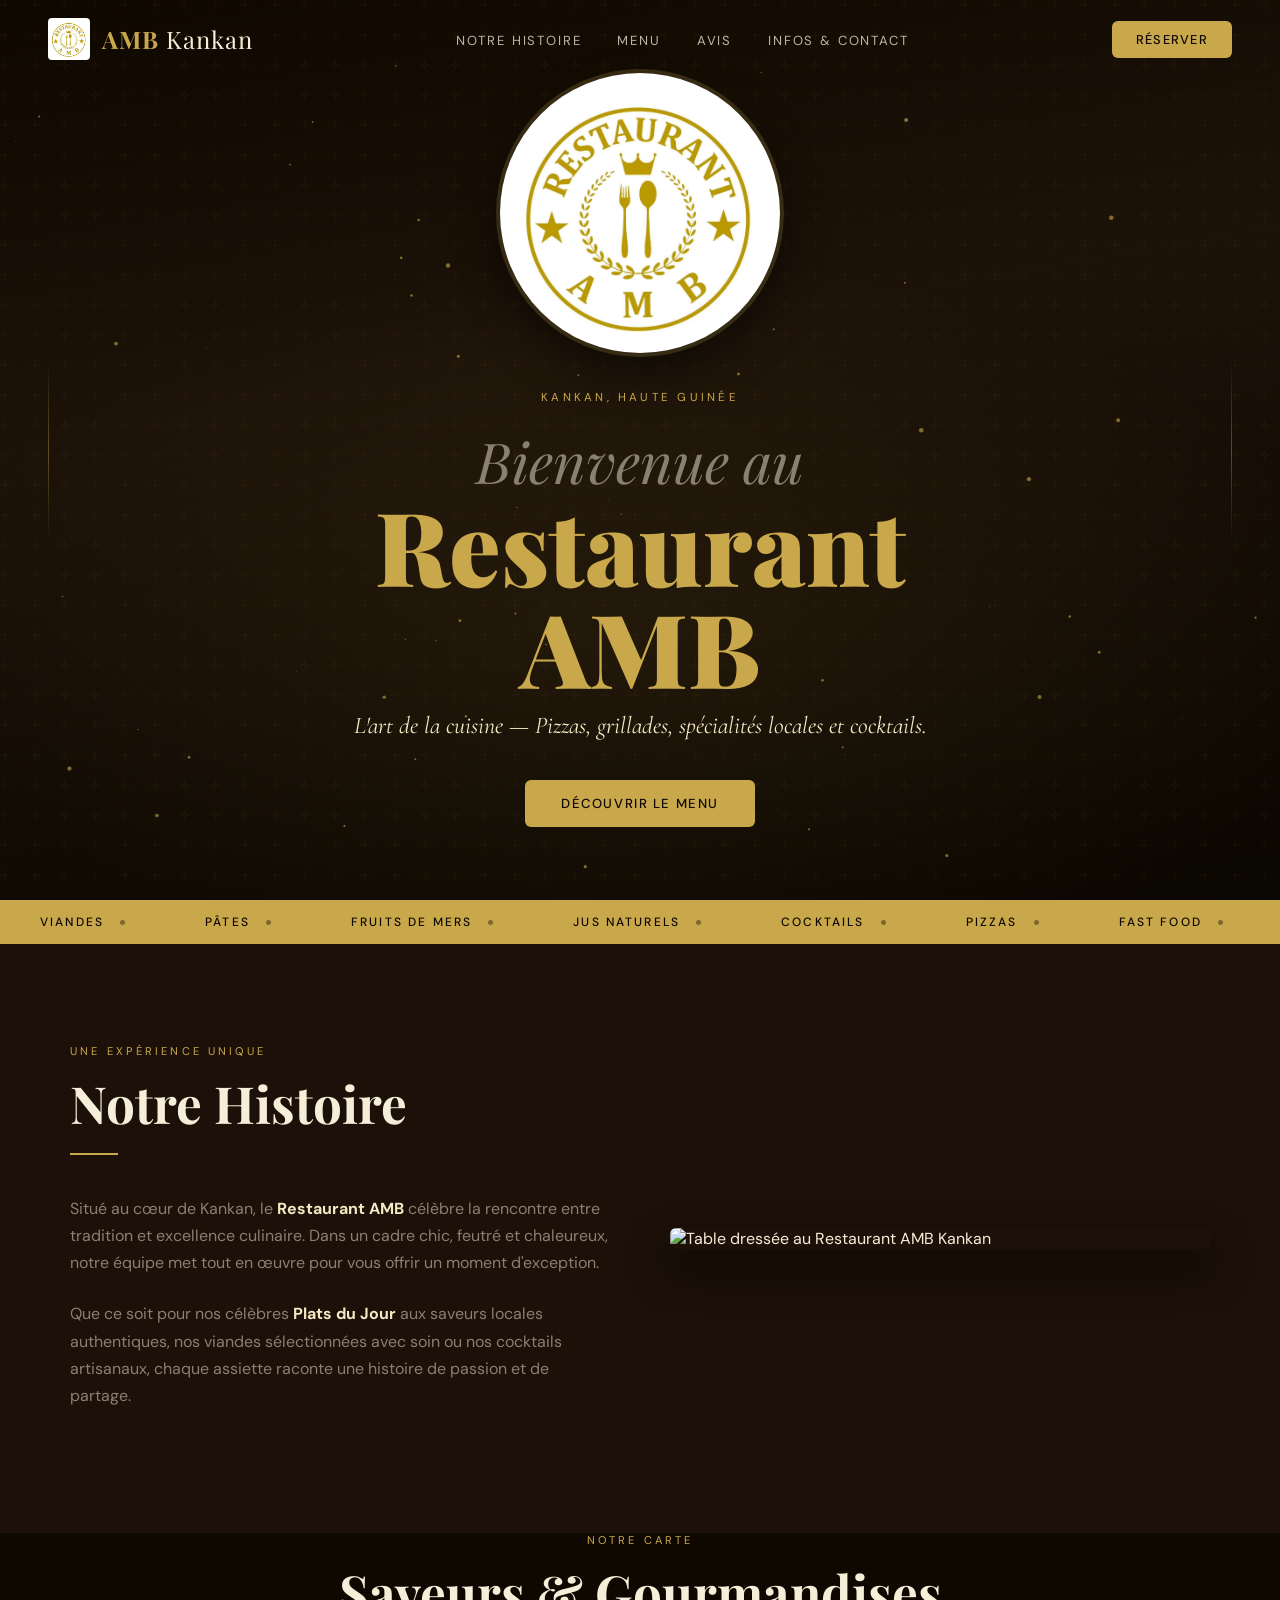
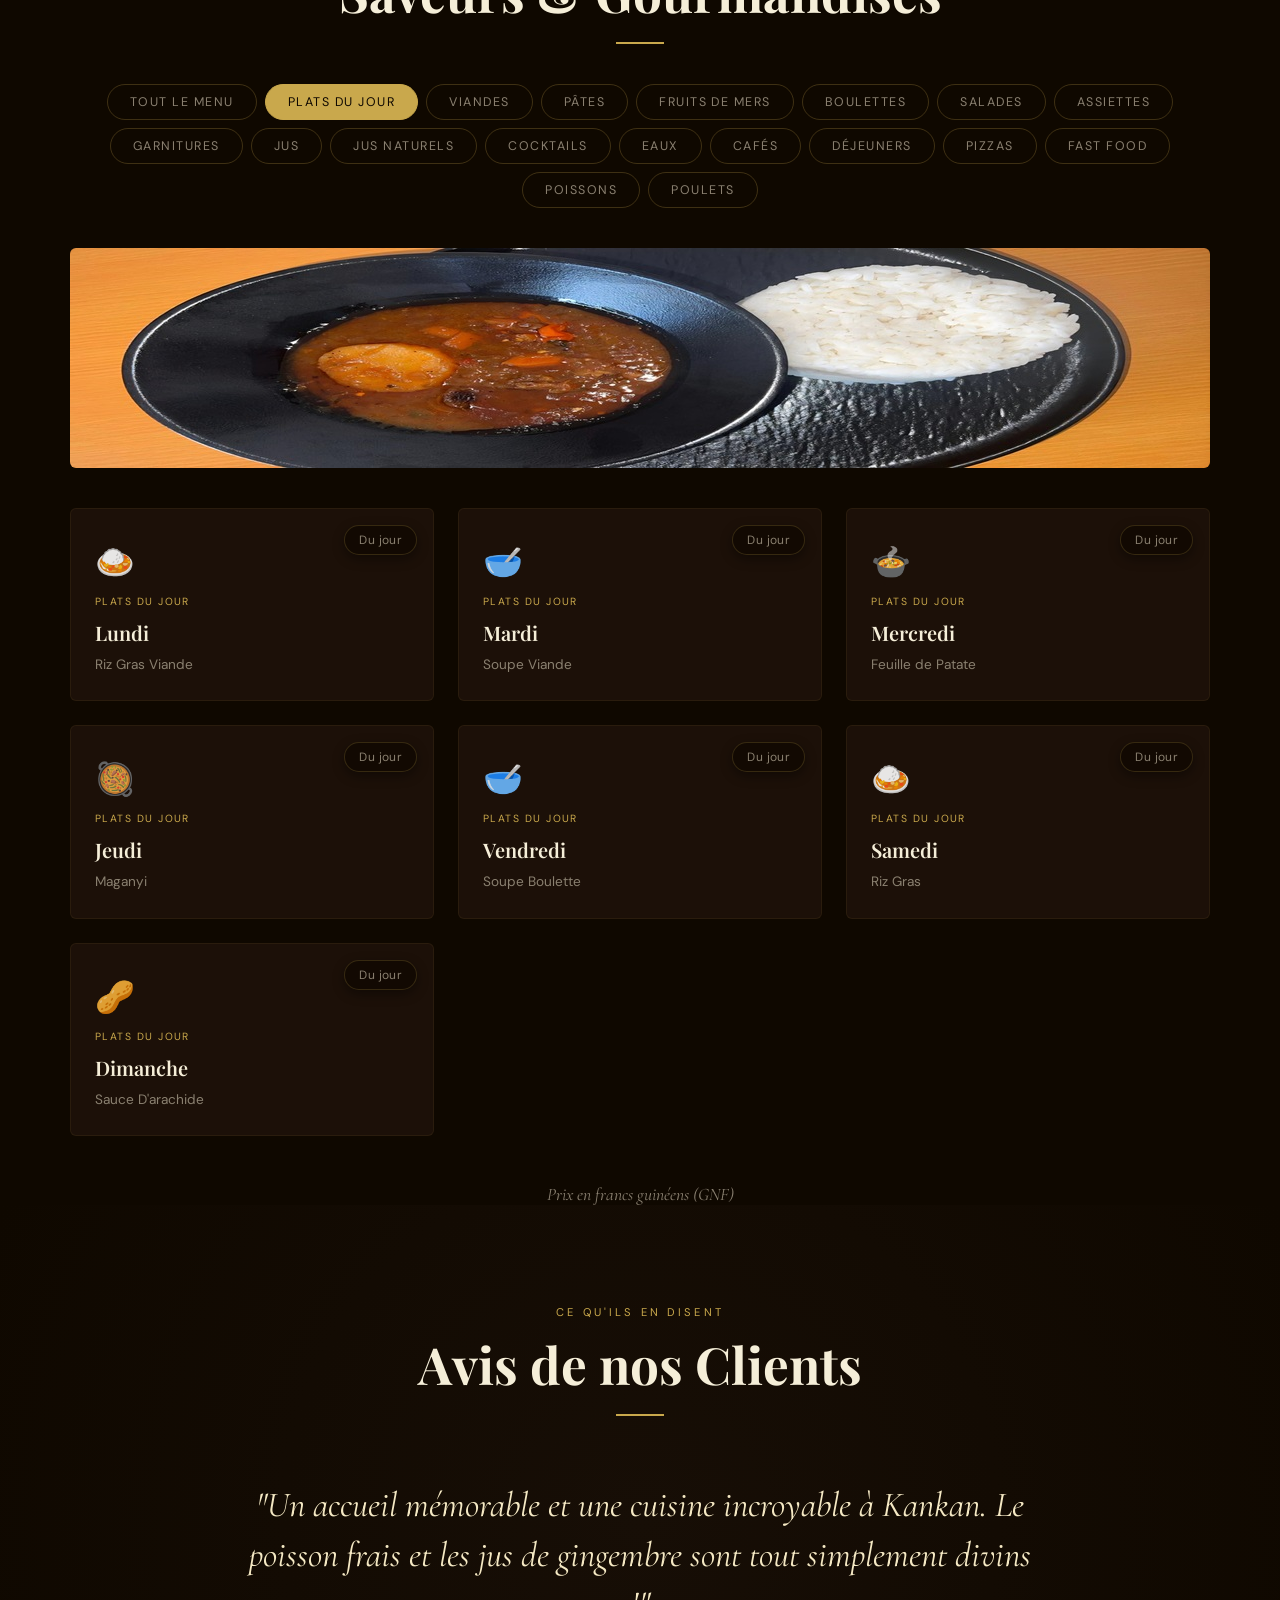
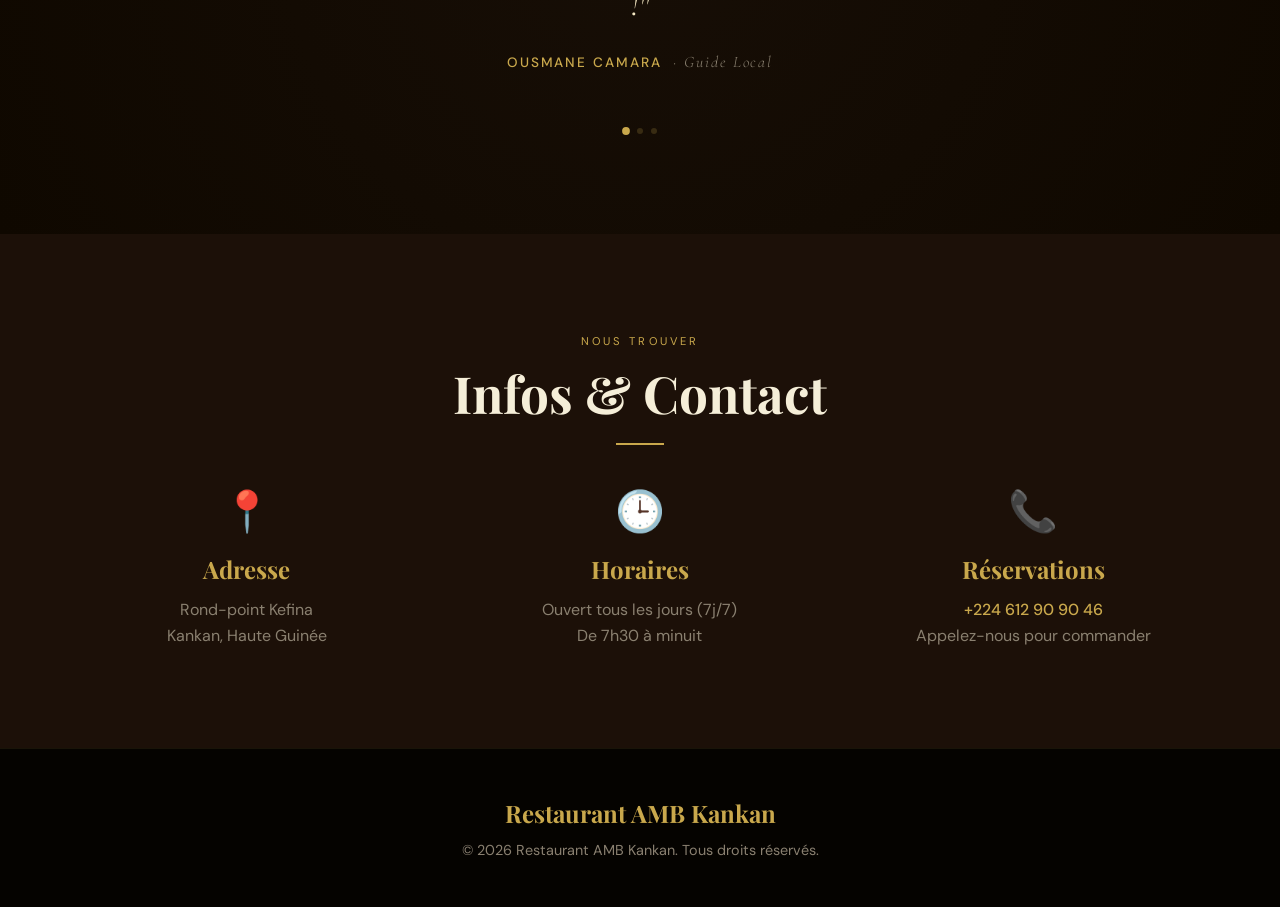
==== index.html @ b37d25eb "Add files via upload" ====
<!DOCTYPE html>
<html lang="fr">
<head>
  <meta charset="UTF-8" />
  <meta name="viewport" content="width=device-width, initial-scale=1.0" />
  
  <!-- ====== META SEO ====== -->
  <title>Restaurant AMB Kankan | Pizzas, Grillades & Spécialités Guinéennes</title>
  <meta name="description" content="Restaurant AMB à Kankan : Pizzas, grillades, poissons, cocktails et plats du jour. Ouvert 7j/7 de 7h30 à minuit. Réservez au +224 612 90 90 46." />
  <link rel="canonical" href="https://www.restaurant-amb.com/" />
  
  <!-- Open Graph / Facebook -->
  <meta property="og:title" content="Restaurant AMB Kankan - Cuisine authentique" />
  <meta property="og:description" content="Découvrez le meilleur restaurant de Kankan : pizzas, grillades, spécialités locales et cocktails. Ambiance chaleureuse." />
  <meta property="og:type" content="restaurant" />
  <meta property="og:url" content="https://www.restaurant-amb.com/" />
  <meta property="og:image" content="https://images.unsplash.com/photo-1552566626-52f8b828add9?w=1200&q=80" />
  <meta property="og:locale" content="fr_FR" />
  
  <!-- Twitter Cards -->
  <meta name="twitter:card" content="summary_large_image" />
  <meta name="twitter:title" content="Restaurant AMB Kankan" />
  <meta name="twitter:description" content="Pizzas, grillades, poissons et cocktails à Kankan. Réservez dès maintenant !" />
  <meta name="twitter:image" content="https://images.unsplash.com/photo-1552566626-52f8b828add9?w=1200&q=80" />
  
  <!-- Robots -->
  <meta name="robots" content="index, follow" />
  
  <!-- Sitemap & Favicon -->
  <link rel="sitemap" type="application/xml" title="Sitemap" href="/sitemap.xml" />
  <link rel="icon" href="favicon.ico" type="image/x-icon" />

  <!-- ====== DONNÉES STRUCTURÉES JSON-LD ====== -->
  <script type="application/ld+json">
    {
      "@context": "https://schema.org",
      "@type": "Restaurant",
      "name": "Restaurant AMB Kankan",
      "image": "https://images.unsplash.com/photo-1552566626-52f8b828add9?w=1200&q=80",
      "description": "Restaurant à Kankan proposant pizzas, grillades, poissons, cocktails et plats du jour. Cadre chic et chaleureux.",
      "address": {
        "@type": "PostalAddress",
        "streetAddress": "Rond-point Kefina",
        "addressLocality": "Kankan",
        "addressCountry": "GN"
      },
      "telephone": "+224612909046",
      "openingHours": "Mo-Su 07:30-00:00",
      "servesCuisine": ["Pizza", "Grillades", "Cuisine guinéenne", "Cocktails"],
      "menu": "https://www.restaurant-amb.com/#menu",
      "priceRange": "$$",
      "aggregateRating": {
        "@type": "AggregateRating",
        "ratingValue": "4.5",
        "reviewCount": "120"
      }
    }
  </script>

  <!-- ====== FONTS ====== -->
  <link rel="preconnect" href="https://fonts.googleapis.com" />
  <link rel="preconnect" href="https://fonts.gstatic.com" crossorigin />
  <link href="https://fonts.googleapis.com/css2?family=Playfair+Display:ital,wght@0,400;0,600;0,700;0,900;1,400;1,600&family=DM+Sans:wght@300;400;500&family=Cormorant+Garamond:ital,wght@1,400;1,500&display=swap" rel="stylesheet" />

  <style>
    /* ========== STYLES DE BASE ========== */
    *, *::before, *::after { margin: 0; padding: 0; box-sizing: border-box; }
    :root {
      --noir:       #0F0800;
      --noir-chaud: #1C1008;
      --or:         #C9A84C;
      --or-clair:   #E8C96A;
      --or-pale:    #F5E9C4;
      --terre:      #B85A1E;
      --creme:      #F5EED8;
      --vert:       #1E3320;
      --blanc:      #FFFFFF;
      --gris:       #8A8070;
      --radius:     6px;
    }
    html { scroll-behavior: smooth; }
    body { background: var(--noir); color: var(--creme); font-family: 'DM Sans', sans-serif; overflow-x: hidden; }
    ::selection { background: var(--or); color: var(--noir); }
    ::-webkit-scrollbar { width: 6px; }
    ::-webkit-scrollbar-track { background: var(--noir); }
    ::-webkit-scrollbar-thumb { background: var(--or); border-radius: 3px; }

    /* ========== NAV & LOGO ========== */
    nav {
      position: fixed; top: 0; left: 0; width: 100%; z-index: 100;
      padding: 18px 48px;
      display: flex; align-items: center; justify-content: space-between;
      transition: background 0.4s, padding 0.4s;
    }
    nav.scrolled { background: rgba(15,8,0,0.93); backdrop-filter: blur(14px); padding: 12px 48px; border-bottom: 1px solid rgba(201,168,76,0.15); }
    
    .nav-logo-container { display: flex; align-items: center; gap: 12px; text-decoration: none; }
    .logo-img { height: 42px; width: auto; object-fit: contain; border-radius: 4px; }
    .nav-logo-text { font-family: 'Playfair Display', serif; font-size: 1.5rem; font-weight: 700; color: var(--or); letter-spacing: 0.04em; }
    .nav-logo-text span { color: var(--creme); font-weight: 400; }
    
    .nav-links { display: flex; gap: 36px; list-style: none; }
    .nav-links a { color: var(--creme); text-decoration: none; font-size: 0.82rem; letter-spacing: 0.14em; text-transform: uppercase; opacity: 0.75; transition: opacity 0.25s, color 0.25s; }
    .nav-links a:hover { opacity: 1; color: var(--or); }
    .nav-cta { background: var(--or); color: var(--noir); padding: 10px 24px; border-radius: var(--radius); font-size: 0.8rem; font-weight: 500; letter-spacing: 0.1em; text-transform: uppercase; text-decoration: none; transition: background 0.25s, transform 0.2s; }
    .nav-cta:hover { background: var(--or-clair); transform: translateY(-1px); }
    .hamburger { display: none; flex-direction: column; gap: 5px; cursor: pointer; }
    .hamburger span { display: block; width: 24px; height: 2px; background: var(--or); }

    /* ========== HERO ========== */
    #hero { position: relative; height: 100vh; min-height: 680px; display: flex; align-items: center; justify-content: center; overflow: hidden; }
    .hero-bg { position: absolute; inset: 0; z-index: 0; background: radial-gradient(ellipse 80% 60% at 50% 70%, rgba(201,168,76,0.08) 0%, transparent 70%), linear-gradient(170deg, #0F0800 0%, #1C1208 40%, #0A0600 100%); }
    .hero-pattern { position: absolute; inset: 0; z-index: 1; opacity: 0.03; background-image: url("data:image/svg+xml,%3Csvg width='60' height='60' viewBox='0 0 60 60' xmlns='http://www.w3.org/2000/svg'%3E%3Cg fill='none' fill-rule='evenodd'%3E%3Cg fill='%23C9A84C' fill-opacity='1'%3E%3Cpath d='M36 34v-4h-2v4h-4v2h4v4h2v-4h4v-2h-4zm0-30V0h-2v4h-4v2h4v4h2V6h4V4h-4zM6 34v-4H4v4H0v2h4v4h2v-4h4v-2H6zM6 4V0H4v4H0v2h4v4h2V6h4V4H6z'/%3E%3C/g%3E%3C/g%3E%3C/svg%3E"); }
    #particles-canvas { position: absolute; inset: 0; z-index: 2; pointer-events: none; }
    .hero-line-left, .hero-line-right { position: absolute; top: 50%; transform: translateY(-50%); width: 1px; height: 180px; background: linear-gradient(to bottom, transparent, var(--or), transparent); z-index: 4; opacity: 0.4; }
    .hero-line-left { left: 48px; } .hero-line-right { right: 48px; }
    .hero-content { position: relative; z-index: 5; text-align: center; max-width: 820px; padding: 0 24px; }
    .hero-resto-img { position: relative; width: 280px; height: 280px; margin: 0 auto 32px auto; border-radius: 50%; overflow: hidden; box-shadow: 0 0 0 4px rgba(201,168,76,0.2), 0 20px 40px rgba(0,0,0,0.5); transition: all 0.3s ease; }
    .hero-resto-img img { width: 100%; height: 100%; object-fit: cover; display: block; transition: transform 0.4s; }
    .hero-resto-img:hover img { transform: scale(1.05); }
    .hero-eyebrow { display: inline-block; font-size: 0.72rem; letter-spacing: 0.28em; text-transform: uppercase; color: var(--or); margin-bottom: 28px; opacity: 0; animation: fadeUp 0.8s 0.3s forwards; }
    .hero-title { font-family: 'Playfair Display', serif; font-size: clamp(3rem, 8vw, 6.5rem); font-weight: 900; line-height: 1.0; margin-bottom: 12px; opacity: 0; animation: fadeUp 0.9s 0.6s forwards; }
    .hero-title .gold { color: var(--or); display: block; }
    .hero-title .small-word { font-size: 0.55em; font-weight: 400; font-style: italic; color: var(--gris); display: block; margin-bottom: 4px; }
    .hero-sub { font-family: 'Cormorant Garamond', serif; font-style: italic; font-size: clamp(1.1rem, 2.5vw, 1.5rem); color: var(--or-pale); opacity: 0; animation: fadeUp 0.9s 0.9s forwards; margin-bottom: 40px; }
    .hero-actions { display: flex; gap: 16px; justify-content: center; flex-wrap: wrap; opacity: 0; animation: fadeUp 0.9s 1.1s forwards; }
    .btn-primary { background: var(--or); color: var(--noir); padding: 15px 36px; border-radius: var(--radius); font-size: 0.82rem; font-weight: 500; letter-spacing: 0.12em; text-transform: uppercase; text-decoration: none; transition: all 0.28s; }
    .btn-primary:hover { transform: translateY(-2px); box-shadow: 0 10px 30px rgba(201,168,76,0.3); background: var(--or-clair); }
    .btn-ghost { background: transparent; color: var(--creme); padding: 15px 36px; border-radius: var(--radius); border: 1px solid rgba(245,238,216,0.3); font-size: 0.82rem; font-weight: 500; letter-spacing: 0.12em; text-transform: uppercase; text-decoration: none; transition: all 0.28s; }
    .btn-ghost:hover { border-color: var(--or); color: var(--or); transform: translateY(-2px); }

    /* ========== RIBBON ========== */
    .ribbon { background: var(--or); padding: 14px 0; overflow: hidden; }
    .ribbon-track { display: flex; animation: ribbonScroll 22s linear infinite; white-space: nowrap; width: max-content; }
    .ribbon-item { display: inline-flex; align-items: center; gap: 16px; padding: 0 40px; font-size: 0.75rem; letter-spacing: 0.18em; text-transform: uppercase; color: var(--noir); font-weight: 500; }
    .ribbon-dot { width: 5px; height: 5px; border-radius: 50%; background: var(--noir); opacity: 0.4; }

    /* ========== LAYOUT ========== */
    section { padding: 100px 48px; }
    .section-eyebrow { font-size: 0.7rem; letter-spacing: 0.28em; text-transform: uppercase; color: var(--or); margin-bottom: 16px; display: block; }
    .section-title { font-family: 'Playfair Display', serif; font-size: clamp(2rem, 4vw, 3.2rem); font-weight: 700; line-height: 1.15; margin-bottom: 20px; }
    .section-divider { width: 48px; height: 2px; background: var(--or); margin: 20px 0 40px; }
    .section-divider.centered { margin: 20px auto 40px; }
    .container { max-width: 1140px; margin: 0 auto; }

    /* ========== HISTOIRE / EXPERIENCE ========== */
    #histoire { background: var(--noir-chaud); position: relative; }
    .histoire-grid { display: grid; grid-template-columns: 1fr 1fr; gap: 60px; align-items: center; }
    .histoire-text p { font-size: 1rem; line-height: 1.7; color: var(--gris); margin-bottom: 24px; }
    .histoire-text p strong { color: var(--or-pale); }
    .histoire-img-wrapper { position: relative; border-radius: var(--radius); overflow: hidden; box-shadow: 0 20px 40px rgba(0,0,0,0.6); }
    .histoire-img-wrapper img { width: 100%; height: auto; display: block; object-fit: cover; }

    /* ========== MENU & CATÉGORIES ========== */
    #menu { background: var(--noir); text-align: center; }
    .menu-tabs { display: flex; justify-content: center; gap: 8px; margin-bottom: 40px; flex-wrap: wrap; }
    .tab-btn { background: transparent; border: 1px solid rgba(201,168,76,0.25); color: var(--gris); padding: 9px 22px; border-radius: 99px; font-size: 0.78rem; letter-spacing: 0.12em; text-transform: uppercase; cursor: pointer; transition: all 0.25s; font-family: 'DM Sans', sans-serif; }
    .tab-btn.active, .tab-btn:hover { background: var(--or); border-color: var(--or); color: var(--noir); }
    
    .category-banner { width: 100%; height: 220px; border-radius: var(--radius); overflow: hidden; position: relative; margin-bottom: 40px; display: none; }
    .category-banner img { width: 100%; height: 100%; object-fit: cover; }
    .category-banner h3 { display: none; }

    .menu-grid { display: grid; grid-template-columns: repeat(3, 1fr); gap: 24px; text-align: left; }
    .menu-card { background: var(--noir-chaud); border-radius: var(--radius); border: 1px solid rgba(201,168,76,0.08); transition: all 0.35s; position: relative; overflow: hidden; display: flex; flex-direction: column; }
    .menu-card:hover { transform: translateY(-6px); border-color: rgba(201,168,76,0.3); box-shadow: 0 20px 48px rgba(0,0,0,0.4); }
    .card-top-line { position: absolute; top: 0; left: 0; right: 0; height: 2px; background: linear-gradient(to right, transparent, var(--or), transparent); opacity: 0; transition: opacity 0.35s; z-index: 2; }
    .menu-card:hover .card-top-line { opacity: 1; }
    .price-badge { position: absolute; top: 16px; right: 16px; z-index: 3; background: var(--or); color: var(--noir); padding: 6px 14px; border-radius: 99px; font-family: 'Playfair Display', serif; font-size: 0.95rem; font-weight: 700; letter-spacing: 0.03em; box-shadow: 0 4px 12px rgba(0,0,0,0.4); }
    .price-badge.no-price { background: rgba(15,8,0,0.7); color: var(--gris); border: 1px solid rgba(201,168,76,0.2); font-family: 'DM Sans', sans-serif; font-size: 0.75rem; font-weight: 400; }
    .card-body { padding: 32px 24px 24px; flex: 1; display: flex; flex-direction: column; }
    .card-emoji { font-size: 2rem; margin-bottom: 12px; display: block; opacity: 0.9; }
    .card-cat-tag { display: inline-block; margin-bottom: 12px; color: var(--or); font-size: 0.65rem; letter-spacing: 0.14em; text-transform: uppercase; }
    .card-name { font-family: 'Playfair Display', serif; font-size: 1.25rem; font-weight: 600; margin-bottom: 8px; color: var(--creme); line-height: 1.3; }
    .card-desc { font-size: 0.85rem; line-height: 1.65; color: var(--gris); flex: 1; }
    .menu-note { margin-top: 48px; font-family: 'Cormorant Garamond', serif; font-style: italic; font-size: 1.1rem; color: var(--gris); }

    /* ========== AVIS / TEMOIGNAGES ========== */
    #avis { background: radial-gradient(circle at 50% 50%, #170E06 0%, var(--noir) 100%); text-align: center; }
    .avis-container { max-width: 800px; margin: 0 auto; position: relative; min-height: 240px; display: flex; align-items: center; justify-content: center; }
    .avis-card { display: none; animation: fadeIn 0.5s ease forwards; }
    .avis-card.active { display: block; }
    .avis-quote { font-family: 'Cormorant Garamond', serif; font-style: italic; font-size: clamp(1.4rem, 3vw, 2.2rem); line-height: 1.4; color: var(--or-pale); margin-bottom: 24px; }
    .avis-author { font-family: 'DM Sans', sans-serif; font-weight: 500; font-size: 0.85rem; letter-spacing: 0.14em; text-transform: uppercase; color: var(--or); }
    .avis-author span { color: var(--gris); font-weight: 300; text-transform: none; font-family: 'Cormorant Garamond', serif; font-style: italic; font-size: 1rem; margin-left: 6px; }
    .avis-dots { display: flex; justify-content: center; gap: 8px; margin-top: 32px; }
    .avis-dot { width: 6px; height: 6px; border-radius: 50%; background: rgba(201,168,76,0.2); cursor: pointer; transition: all 0.3s; }
    .avis-dot.active { background: var(--or); transform: scale(1.3); }

    /* ========== INFOS SECTION ========== */
    #infos { background: var(--noir-chaud); }
    .info-grid { display: grid; grid-template-columns: repeat(auto-fit, minmax(250px, 1fr)); gap: 40px; margin-top: 40px; }
    .info-item { text-align: center; }
    .info-icon { font-size: 2.5rem; margin-bottom: 16px; display: block; }
    .info-item h3 { font-family: 'Playfair Display', serif; color: var(--or); margin-bottom: 12px; font-size: 1.5rem; }
    .info-item p { color: var(--gris); line-height: 1.6; }
    .info-item a { color: var(--or); text-decoration: none; font-weight: 500; transition: color 0.3s; }
    .info-item a:hover { color: var(--or-clair); }

    /* ========== ANIMATIONS & RESPONSIVE ========== */
    @keyframes fadeUp { to { opacity: 1; transform: translateY(0); } }
    @keyframes fadeIn { from { opacity: 0; } to { opacity: 1; } }
    @keyframes ribbonScroll { from { transform: translateX(0); } to { transform: translateX(-50%); } }
    .reveal { opacity: 0; transform: translateY(36px); transition: opacity 0.7s ease, transform 0.7s ease; }
    .reveal.visible { opacity: 1; transform: translateY(0); }
    
    @media (max-width: 960px) {
      section { padding: 72px 24px; }
      nav { padding: 16px 24px; }
      nav.scrolled { padding: 12px 24px; }
      .nav-links, .nav-cta { display: none; }
      .hamburger { display: flex; }
      .histoire-grid { grid-template-columns: 1fr; gap: 40px; }
      .menu-grid { grid-template-columns: repeat(2, 1fr); }
      .hero-line-left, .hero-line-right { display: none; }
    }
    @media (max-width: 600px) {
      .menu-grid { grid-template-columns: 1fr; }
      .category-banner { height: 160px; }
    }
    
    /* MOBILE NAV */
    .mobile-nav { display: none; position: fixed; inset: 0; z-index: 200; background: rgba(15,8,0,0.97); backdrop-filter: blur(20px); flex-direction: column; align-items: center; justify-content: center; gap: 32px; }
    .mobile-nav.open { display: flex; }
    .mobile-nav a { font-family: 'Playfair Display', serif; font-size: 1.8rem; color: var(--creme); text-decoration: none; }
    .mobile-nav a:hover { color: var(--or); }
    .mobile-close { position: absolute; top: 20px; right: 24px; font-size: 2rem; color: var(--or); cursor: pointer; background: none; border: none; }
  </style>
</head>
<body>

<!-- NAV -->
<nav id="navbar" role="navigation" aria-label="Navigation principale">
  <a href="#hero" class="nav-logo-container" aria-label="Accueil Restaurant AMB Kankan">
    <img src="amb-restaurant.jpg" alt="Logo du Restaurant AMB Kankan" class="logo-img" id="main-logo" loading="lazy">
    <div class="nav-logo-text">AMB<span> Kankan</span></div>
  </a>
  <ul class="nav-links">
    <li><a href="#histoire">Notre Histoire</a></li>
    <li><a href="#menu">Menu</a></li>
    <li><a href="#avis">Avis</a></li>
    <li><a href="#infos">Infos & Contact</a></li>
  </ul>
  <a href="tel:+224612909046" class="nav-cta" aria-label="Appeler pour réserver">Réserver</a>
  <div class="hamburger" id="hamburger" onclick="openMobileNav()" role="button" aria-label="Ouvrir le menu mobile" tabindex="0">
    <span></span><span></span><span></span>
  </div>
</nav>

<!-- MENU MOBILE -->
<div class="mobile-nav" id="mobile-nav" role="dialog" aria-modal="true" aria-label="Menu mobile">
  <button class="mobile-close" onclick="closeMobileNav()" aria-label="Fermer le menu">✕</button>
  <a href="#histoire" onclick="closeMobileNav()">Notre Histoire</a>
  <a href="#menu" onclick="closeMobileNav()">Menu</a>
  <a href="#avis" onclick="closeMobileNav()">Avis</a>
  <a href="#infos" onclick="closeMobileNav()">Infos & Contact</a>
  <a href="tel:+224612909046" style="color:var(--or);">📞 Réserver</a>
</div>

<!-- HERO -->
<header id="hero" role="banner">
  <div class="hero-bg"></div>
  <div class="hero-pattern"></div>
  <canvas id="particles-canvas" aria-hidden="true"></canvas>
  <div class="hero-line-left" aria-hidden="true"></div>
  <div class="hero-line-right" aria-hidden="true"></div>
  <div class="hero-content">
    <div class="hero-resto-img">
      <img src="amb-restaurant.jpg" alt="Vue du Restaurant AMB Kankan" loading="lazy">
    </div>
    <span class="hero-eyebrow">Kankan, Haute Guinée</span>
    <h1 class="hero-title"><span class="small-word">Bienvenue au</span><span class="gold">Restaurant AMB</span></h1>
    <p class="hero-sub">L'art de la cuisine — Pizzas, grillades, spécialités locales et cocktails.</p>
    <div class="hero-actions">
      <a href="#menu" class="btn-primary">Découvrir le Menu</a>
    </div>
  </div>
</header>

<!-- RIBBON (Bandeau défilant) -->
<div class="ribbon" role="presentation" aria-hidden="true">
  <div class="ribbon-track" id="ribbon-track"></div>
</div>

<!-- NOTRE HISTOIRE / EXPERIENCE -->
<section id="histoire" aria-labelledby="histoire-title">
  <div class="container H-grid-container">
    <div class="histoire-grid">
      <div class="histoire-text reveal">
        <span class="section-eyebrow">Une Expérience Unique</span>
        <h2 class="section-title" id="histoire-title">Notre Histoire</h2>
        <div class="section-divider"></div>
        <p>Situé au cœur de Kankan, le <strong>Restaurant AMB</strong> célèbre la rencontre entre tradition et excellence culinaire. Dans un cadre chic, feutré et chaleureux, notre équipe met tout en œuvre pour vous offrir un moment d'exception.</p>
        <p>Que ce soit pour nos célèbres <strong>Plats du Jour</strong> aux saveurs locales authentiques, nos viandes sélectionnées avec soin ou nos cocktails artisanaux, chaque assiette raconte une histoire de passion et de partage.</p>
      </div>
      <div class="histoire-img-wrapper reveal" style="transition-delay: 0.1s;">
        <img src="https://images.unsplash.com/photo-1414235077428-338989a2e8c0?w=800" alt="Table dressée au Restaurant AMB Kankan" loading="lazy">
      </div>
    </div>
  </div>
</section>

<!-- MENU -->
<main id="menu" aria-labelledby="menu-title">
  <div class="container">
    <span class="section-eyebrow reveal" style="display:block;text-align:center;">Notre Carte</span>
    <h2 class="section-title reveal" style="text-align:center;" id="menu-title">Saveurs & Gourmandises</h2>
    <div class="section-divider centered reveal"></div>
    
    <!-- Onglets des catégories -->
    <div class="menu-tabs reveal" id="menu-tabs" role="tablist" aria-label="Catégories du menu"></div>
    
    <!-- Bannière Image par catégorie -->
    <div id="category-banner" class="category-banner reveal" role="img" aria-label="Image de la catégorie sélectionnée"></div>
    
    <!-- Grille des plats -->
    <div class="menu-grid" id="menu-grid" role="list"></div>
    
    <p class="menu-note reveal">Prix en francs guinéens (GNF)</p>
  </div>
</main>

<!-- TEMOIGNAGES / AVIS -->
<section id="avis" aria-labelledby="avis-title">
  <div class="container">
    <span class="section-eyebrow reveal">Ce Qu'ils En Disent</span>
    <h2 class="section-title reveal" id="avis-title">Avis de nos Clients</h2>
    <div class="section-divider centered reveal"></div>
    
    <div class="avis-container reveal" role="region" aria-label="Carrousel d'avis clients">
      <div class="avis-card active" data-index="0" role="tabpanel">
        <p class="avis-quote">"Un accueil mémorable et une cuisine incroyable à Kankan. Le poisson frais et les jus de gingembre sont tout simplement divins !"</p>
        <p class="avis-author">Ousmane Camara <span>· Guide Local</span></p>
      </div>
      <div class="avis-card" data-index="1" role="tabpanel">
        <p class="avis-quote">"Le cadre est magnifique et d'une propreté exemplaire. Idéal pour un dîner d'affaires ou en famille. Je recommande vivement l'émincé de bœuf."</p>
        <p class="avis-author">Mariama Diallo <span>· Cliente Fidèle</span></p>
      </div>
      <div class="avis-card" data-index="2" role="tabpanel">
        <p class="avis-quote">"Le cocktail signature AMB et les plats du jour sont un pur bonheur. Le personnel est aux petits soins. Une vraie adresse gastronomique !"</p>
        <p class="avis-author">Pierre Mansaré <span>· Épicurien</span></p>
      </div>
    </div>
    
    <div class="avis-dots" id="avis-dots" role="tablist" aria-label="Indicateurs des avis"></div>
  </div>
</section>

<!-- INFOS & CONTACT -->
<section id="infos" aria-labelledby="infos-title">
  <div class="container">
    <span class="section-eyebrow reveal" style="display:block;text-align:center;">Nous Trouver</span>
    <h2 class="section-title reveal" style="text-align:center;" id="infos-title">Infos & Contact</h2>
    <div class="section-divider centered reveal"></div>
    
    <div class="info-grid">
      <div class="info-item reveal">
        <span class="info-icon" aria-hidden="true">📍</span>
        <h3>Adresse</h3>
        <p>Rond-point Kefina<br>Kankan, Haute Guinée</p>
      </div>
      
      <div class="info-item reveal" style="transition-delay: 0.1s;">
        <span class="info-icon" aria-hidden="true">🕒</span>
        <h3>Horaires</h3>
        <p>Ouvert tous les jours (7j/7)<br>De 7h30 à minuit</p>
      </div>
      
      <div class="info-item reveal" style="transition-delay: 0.2s;">
        <span class="info-icon" aria-hidden="true">📞</span>
        <h3>Réservations</h3>
        <p><a href="tel:+224612909046">+224 612 90 90 46</a><br>Appelez-nous pour commander</p>
      </div>
    </div>
  </div>
</section>

<!-- FOOTER -->
<footer style="background: #050300; padding: 48px; border-top: 1px solid rgba(201,168,76,0.1); text-align: center;">
  <h3 style="font-family: 'Playfair Display', serif; color: var(--or); margin-bottom: 12px; font-size: 1.5rem;">Restaurant AMB Kankan</h3>
  <p style="color: var(--gris); font-size: 0.9rem;">&copy; 2026 Restaurant AMB Kankan. Tous droits réservés.</p>
</footer>

<script>
/* ============================================================
   1. CONFIGURATION DES IMAGES DE CATÉGORIES
   ============================================================ */
const categoryImages = {
  "Plats du Jour": "plats-du-jours.jpg",
  "Viandes": "viande1.jpg",
  "Pâtes": "https://images.unsplash.com/photo-1473093295043-cdd812d0e601?w=1200&q=80",
  "Fruits de Mers": "https://images.unsplash.com/photo-1615141982883-c7da0e698800?w=1200&q=80",
  "Salades": "salades.jpg",
  "Jus": "jus.jpg",
  "Jus Naturels": "https://images.unsplash.com/photo-1600891964092-4316c288032e?w=1200&q=80",
  "Cocktails": "https://images.unsplash.com/photo-1536935338788-846bb9981813?w=1200&q=80",
  "Cafés": "https://images.unsplash.com/photo-1497935586351-b67a49e012bf?w=1200&q=80",
  "Déjeuners": "https://images.unsplash.com/photo-1525351484163-7529414344d8?w=1200&q=80",
  "Pizzas": "pizza.jpg",
  "Fast Food": "https://images.unsplash.com/photo-1568901346375-23c9450c58cd?w=1200&q=80",
  "Poissons": "poisson.jpg",
  "Poulets": "poulets.jpg"
};

/* ============================================================
   2. DONNÉES DU MENU
   ============================================================ */
const menuData = [
  { cat:"Plats du Jour", emoji:"🍛", name:"Lundi", desc:"Riz Gras Viande", price:"Du jour" },
  { cat:"Plats du Jour", emoji:"🥣", name:"Mardi", desc:"Soupe Viande", price:"Du jour" },
  { cat:"Plats du Jour", emoji:"🍲", name:"Mercredi", desc:"Feuille de Patate", price:"Du jour" },
  { cat:"Plats du Jour", emoji:"🥘", name:"Jeudi", desc:"Maganyi", price:"Du jour" },
  { cat:"Plats du Jour", emoji:"🥣", name:"Vendredi", desc:"Soupe Boulette", price:"Du jour" },
  { cat:"Plats du Jour", emoji:"🍛", name:"Samedi", desc:"Riz Gras", price:"Du jour" },
  { cat:"Plats du Jour", emoji:"🥜", name:"Dimanche", desc:"Sauce D'arachide", price:"Du jour" },
  { cat:"Viandes", emoji:"🥩", name:"Émincé de Bœuf", desc:"", price:"100 000 GNF" },
  { cat:"Viandes", emoji:"🍢", name:"Brochette de Viande", desc:"", price:"100 000 GNF" },
  { cat:"Viandes", emoji:"🥩", name:"Filet de Bœuf", desc:"", price:"100 000 GNF" },
  { cat:"Viandes", emoji:"🥘", name:"Émincé de Bœuf à la Crème", desc:"", price:"120 000 GNF" },
  { cat:"Pâtes", emoji:"🍝", name:"Spaghetti Sauce Crème", desc:"", price:"70 000 GNF" },
  { cat:"Pâtes", emoji:"🍝", name:"Spaghetti Bolognaise", desc:"", price:"60 000 GNF" },
  { cat:"Pâtes", emoji:"🍝", name:"Spaghetti Sauce Tomate", desc:"", price:"50 000 GNF" },
  { cat:"Fruits de Mers", emoji:"🦐", name:"Gambas", desc:"", price:"150 000 GNF" },
  { cat:"Fruits de Mers", emoji:"🦑", name:"Calamars", desc:"", price:"150 000 GNF" },
  { cat:"Fruits de Mers", emoji:"🍢", name:"Brochette de Crevettes", desc:"", price:"120 000 GNF" },
  { cat:"Boulettes", emoji:"🧆", name:"Boulette", desc:"", price:"50 000 GNF" },
  { cat:"Boulettes", emoji:"🥣", name:"Bouillon", desc:"", price:"50 000 GNF" },
  { cat:"Salades", emoji:"🥗", name:"Salade Niçoise", desc:"", price:"50 000 GNF" },
  { cat:"Salades", emoji:"🥗", name:"Salade Composée", desc:"", price:"60 000 GNF" },
  { cat:"Salades", emoji:"🥬", name:"Salade Verte", desc:"", price:"30 000 GNF" },
  { cat:"Salades", emoji:"🥗", name:"Salade de Choux", desc:"", price:"50 000 GNF" },
  { cat:"Assiettes", emoji:"🍌", name:"Assiette d'Aloco", desc:"Portion seule", price:"35 000 GNF" },
  { cat:"Assiettes", emoji:"🍟", name:"Assiette de Frites", desc:"Portion seule", price:"30 000 GNF" },
  { cat:"Garnitures", emoji:"🍟", name:"Frites", desc:"Accompagnement", price:"Inclus" },
  { cat:"Garnitures", emoji:"🍚", name:"Athiékié", desc:"Accompagnement", price:"Inclus" },
  { cat:"Garnitures", emoji:"🥗", name:"Salade", desc:"Accompagnement", price:"Inclus" },
  { cat:"Garnitures", emoji:"🍌", name:"Aloco", desc:"Accompagnement", price:"Inclus" },
  { cat:"Garnitures", emoji:"🫛", name:"Petit Poids", desc:"Accompagnement", price:"Inclus" },
  { cat:"Garnitures", emoji:"🥦", name:"Légume Sauté", desc:"Accompagnement", price:"Inclus" },
  { cat:"Jus", emoji:"🥤", name:"Xxl", desc:"", price:"20 000 GNF" },
  { cat:"Jus", emoji:"🥤", name:"Coca", desc:"", price:"15 000 GNF" },
  { cat:"Jus", emoji:"🥤", name:"Fanta", desc:"", price:"15 000 GNF" },
  { cat:"Jus", emoji:"🧃", name:"Jus de fruit", desc:"", price:"15 000 GNF" },
  { cat:"Jus", emoji:"⚡", name:"Red Bull", desc:"", price:"30 000 GNF" },
  { cat:"Jus", emoji:"🥤", name:"Coca Lite", desc:"", price:"20 000 GNF" },
  { cat:"Jus Naturels", emoji:"🌺", name:"Bissap", desc:"Verre", price:"10 000 GNF" },
  { cat:"Jus Naturels", emoji:"🌺", name:"Bissap Grande Bouteille", desc:"", price:"60 000 GNF" },
  { cat:"Jus Naturels", emoji:"🧄", name:"Gingembre", desc:"Verre", price:"10 000 GNF" },
  { cat:"Jus Naturels", emoji:"🧄", name:"Gingembre Grande Bouteille", desc:"", price:"60 000 GNF" },
  { cat:"Jus Naturels", emoji:"🧄", name:"Gingembre Sans Sucre", desc:"", price:"15 000 GNF" },
  { cat:"Cocktails", emoji:"🍹", name:"Virgin mojito", desc:"", price:"50 000 GNF" },
  { cat:"Cocktails", emoji:"🍹", name:"Cocktail Africain", desc:"", price:"50 000 GNF" },
  { cat:"Cocktails", emoji:"🍹", name:"Cocktail AMB", desc:"", price:"50 000 GNF" },
  { cat:"Cocktails", emoji:"🍹", name:"Cocktail Tropical", desc:"", price:"50 000 GNF" },
  { cat:"Cocktails", emoji:"🍹", name:"Cocktail Smothy", desc:"", price:"50 000 GNF" },
  { cat:"Cocktails", emoji:"🥛", name:"Menthe au lait", desc:"", price:"30 000 GNF" },
  { cat:"Eaux", emoji:"💧", name:"Petite Bouteille", desc:"", price:"5 000 GNF" },
  { cat:"Eaux", emoji:"💧", name:"Grande Bouteille", desc:"10 000 GNF" },
  { cat:"Cafés", emoji:"☕", name:"Café au lait", desc:"", price:"15 000 GNF" },
  { cat:"Cafés", emoji:"🍵", name:"Lipton", desc:"", price:"10 000 GNF" },
  { cat:"Cafés", emoji:"☕", name:"Expresso", desc:"", price:"15 000 GNF" },
  { cat:"Cafés", emoji:"☕", name:"Cappucino", desc:"", price:"20 000 GNF" },
  /* ---- Déjeuners ---- */
  { cat:"Déjeuners", emoji:"🍳", name:"Omelette Simple", desc:"", price:"35 000 GNF" },
  { cat:"Déjeuners", emoji:"🍳", name:"Omelette Saucisse", desc:"", price:"40 000 GNF" },
  { cat:"Déjeuners", emoji:"🍳", name:"Omelette Corne Boeuf", desc:"", price:"45 000 GNF" },
  { cat:"Déjeuners", emoji:"🍲", name:"Lafidi", desc:"", price:"25 000 GNF" },
  /* ---- Pizzas ---- */
  { cat:"Pizzas", emoji:"🍕", name:"Pizza Spécial AMB", desc:"Notre signature maison", price:"150 000 GNF" },
  { cat:"Pizzas", emoji:"🍕", name:"Pizza Royal", desc:"", price:"120 000 GNF" },
  { cat:"Pizzas", emoji:"🍕", name:"Pizza Americain", desc:"", price:"100 000 GNF" },
  { cat:"Pizzas", emoji:"🍕", name:"Pizza au Thon", desc:"", price:"100 000 GNF" },
  { cat:"Pizzas", emoji:"🍕", name:"Pizza Saucisse", desc:"", price:"100 000 GNF" },
  { cat:"Pizzas", emoji:"🍕", name:"Pizza Poulet", desc:"", price:"90 000 GNF" },
  { cat:"Pizzas", emoji:"🍕", name:"Pizza Végétarien", desc:"", price:"90 000 GNF" },
  { cat:"Pizzas", emoji:"🍕", name:"Pizza Marguerita", desc:"", price:"80 000 GNF" },
  /* ---- Fast Food ---- */
  { cat:"Fast Food", emoji:"🥙", name:"Assiette de Chawarma", desc:"", price:"50 000 GNF" },
  { cat:"Fast Food", emoji:"🥙", name:"Chawarma Viande", desc:"", price:"35 000 GNF" },
  { cat:"Fast Food", emoji:"🥙", name:"Chawarma Poulet", desc:"", price:"35 000 GNF" },
  { cat:"Fast Food", emoji:"🍔", name:"Burger Viande", desc:"", price:"50 000 GNF" },
  { cat:"Fast Food", emoji:"🍔", name:"Burger Poulet", desc:"", price:"50 000 GNF" },
  { cat:"Fast Food", emoji:"🍔", name:"Double Burger", desc:"", price:"80 000 GNF" },
  { cat:"Fast Food", emoji:"🍔", name:"Burger à Cheval", desc:"", price:"60 000 GNF" },
  { cat:"Fast Food", emoji:"🍔", name:"Burger Spécial AMB", desc:"Notre burger signature", price:"100 000 GNF" },
  { cat:"Fast Food", emoji:"🥪", name:"Sandwich Poulet", desc:"", price:"25 000 GNF" },
  { cat:"Fast Food", emoji:"🥪", name:"Sandwich Viande", desc:"", price:"25 000 GNF" },
  { cat:"Fast Food", emoji:"🌭", name:"Sandwich Hot Dog", desc:"", price:"35 000 GNF" },
  { cat:"Fast Food", emoji:"🥪", name:"Sandwich Philadelphia", desc:"", price:"45 000 GNF" },
  { cat:"Fast Food", emoji:"🥪", name:"Sandwich Végétarien", desc:"", price:"25 000 GNF" },
  /* ---- Poissons ---- */
  { cat:"Poissons", emoji:"🐟", name:"Poisson Braisé Moin", desc:"", price:"80 000 GNF" },
  { cat:"Poissons", emoji:"🐟", name:"Poisson Braisé Grand", desc:"", price:"120 000 GNF" },
  { cat:"Poissons", emoji:"🐠", name:"Poisson Grillé Moin", desc:"", price:"80 000 GNF" },
  { cat:"Poissons", emoji:"🐠", name:"Poisson Grillé Grand", desc:"", price:"120 000 GNF" },
  { cat:"Poissons", emoji:"🍲", name:"Poisson Sauté (Sauce Crème)", desc:"", price:"150 000 GNF" },
  { cat:"Poissons", emoji:"🐡", name:"Filet de Poisson", desc:"", price:"120 000 GNF" },
  { cat:"Poissons", emoji:"🍢", name:"Brochette de Poisson", desc:"", price:"120 000 GNF" },
  /* ---- Poulets ---- */
  { cat:"Poulets", emoji:"🍗", name:"Poulet Entier", desc:"", price:"120 000 GNF" },
  { cat:"Poulets", emoji:"🍗", name:"Demi Poulet", desc:"", price:"70 000 GNF" },
  { cat:"Poulets", emoji:"🍗", name:"Cuisse Poulet", desc:"", price:"60 000 GNF" },
  { cat:"Poulets", emoji:"🍢", name:"Brochette de Poulet", desc:"", price:"80 000 GNF" },
  { cat:"Poulets", emoji:"🍗", name:"Filet de Poulet", desc:"", price:"80 000 GNF" },
  { cat:"Poulets", emoji:"🍗", name:"Pilon Pané", desc:"", price:"60 000 GNF" },
  { cat:"Poulets", emoji:"🍗", name:"Émincé Poulet", desc:"", price:"80 000 GNF" }
];

let currentCat = 'Plats du Jour';

function renderTabs() {
  const tabsContainer = document.getElementById('menu-tabs');
  const cats = ['all', ...new Set(menuData.map(i => i.cat))];
  tabsContainer.innerHTML = cats.map(c => 
    `<button class="tab-btn ${c === currentCat ? 'active' : ''}" onclick="switchTab('${c}')" role="tab" aria-selected="${c === currentCat ? 'true' : 'false'}">${c === 'all' ? 'Tout le Menu' : c}</button>`
  ).join('');
}

function switchTab(cat) {
  currentCat = cat;
  renderTabs();
  renderMenu();
}

function renderMenu() {
  const grid = document.getElementById('menu-grid');
  const banner = document.getElementById('category-banner');
  const filteredData = currentCat === 'all' ? menuData : menuData.filter(i => i.cat === currentCat);
  
  if (currentCat !== 'all' && categoryImages[currentCat]) {
    banner.innerHTML = `<img src="${categoryImages[currentCat]}" alt="${currentCat}" loading="lazy"><h3>${currentCat}</h3>`;
    banner.style.display = 'block';
  } else {
    banner.style.display = 'none';
  }

  grid.innerHTML = filteredData.map(item => {
    const priceClass = (item.price === 'Inclus' || item.price === 'Du jour') ? 'price-badge no-price' : 'price-badge';
    return `
      <div class="menu-card" role="listitem">
        <div class="card-top-line"></div>
        <span class="${priceClass}">${item.price}</span>
        <div class="card-body">
          <span class="card-emoji" aria-hidden="true">${item.emoji}</span>
          <span class="card-cat-tag">${item.cat}</span>
          <h3 class="card-name">${item.name}</h3>
          ${item.desc ? `<p class="card-desc">${item.desc}</p>` : ''}
        </div>
      </div>
    `;
  }).join('');
}

/* ============================================================
   3. ANIMATIONS, CAROUSEL DES AVIS & NAVIGATION
   ============================================================ */
// Carousel des Avis
let currentAvis = 0;
const avisCards = document.getElementsByClassName('avis-card');

function initAvis() {
  const dotsContainer = document.getElementById('avis-dots');
  dotsContainer.innerHTML = Array.from({length: avisCards.length}).map((_, i) => 
    `<span class="avis-dot ${i === 0 ? 'active' : ''}" onclick="setAvis(${i})" role="tab" aria-selected="${i === 0 ? 'true' : 'false'}"></span>`
  ).join('');
}

function setAvis(index) {
  for(let card of avisCards) card.classList.remove('active');
  const dots = document.getElementsByClassName('avis-dot');
  for(let dot of dots) dot.classList.remove('active');
  
  currentAvis = index;
  avisCards[currentAvis].classList.add('active');
  if(dots[currentAvis]) dots[currentAvis].classList.add('active');
}

// Auto scroll des avis toutes les 6 secondes
setInterval(() => {
  let next = (currentAvis + 1) % avisCards.length;
  setAvis(next);
}, 6000);

// Bandeau défilant (Ribbon)
const ribbonItems = ['Viandes', 'Pâtes', 'Fruits de Mers', 'Jus Naturels', 'Cocktails', 'Pizzas', 'Fast Food', 'Poissons', 'Poulets', 'Déjeuners'];
const track = document.getElementById('ribbon-track');
track.innerHTML = [...ribbonItems,...ribbonItems,...ribbonItems].map(t=>`<span class="ribbon-item">${t}<span class="ribbon-dot"></span></span>`).join('');

// Particules d'ambiance
const canvas=document.getElementById('particles-canvas'), ctx=canvas.getContext('2d');
function resizeCanvas() { canvas.width=window.innerWidth; canvas.height=window.innerHeight; }
resizeCanvas(); window.addEventListener('resize',resizeCanvas);
class Particle{constructor(){this.reset()} reset(){this.x=Math.random()*canvas.width; this.y=Math.random()*canvas.height; this.size=Math.random()*2+0.3; this.speedX=(Math.random()-0.5)*0.3; this.speedY=-Math.random()*0.6-0.1; this.life=0; this.maxLife=Math.random()*300+200;} update(){this.x+=this.speedX; this.y+=this.speedY; this.life++; const t=this.life/this.maxLife; this.opacity=t<0.1?t/0.1*0.6:t>0.8?(1-t)/0.2*0.6:0.6; if(this.life>this.maxLife)this.reset();} draw(){ctx.save(); ctx.globalAlpha=this.opacity; ctx.fillStyle='#C9A84C'; ctx.beginPath(); ctx.arc(this.x,this.y,this.size,0,Math.PI*2); ctx.fill(); ctx.restore();}}
const particles=Array.from({length:70},()=>new Particle());
function animateParticles(){ctx.clearRect(0,0,canvas.width,canvas.height); particles.forEach(p=>{p.update();p.draw();}); requestAnimationFrame(animateParticles);}
animateParticles();

// Navbar Scrolled Effect
window.addEventListener('scroll',()=>{document.getElementById('navbar').classList.toggle('scrolled',window.scrollY>60);});

// Effet d'apparition au défilement (Scroll Reveal)
function observeReveal(){
  const obs=new IntersectionObserver((e)=>e.forEach(entry=>{
    if(entry.isIntersecting){entry.target.classList.add('visible'); obs.unobserve(entry.target);}
  }),{threshold:0.1}); 
  document.querySelectorAll('.reveal').forEach(el=>obs.observe(el));
}

// Menu Mobile
function openMobileNav(){document.getElementById('mobile-nav').classList.add('open');}
function closeMobileNav(){document.getElementById('mobile-nav').classList.remove('open');}

// Lancement au chargement de la page
initAvis();
renderTabs(); 
renderMenu(); 
observeReveal();
</script>
</body>
</html>
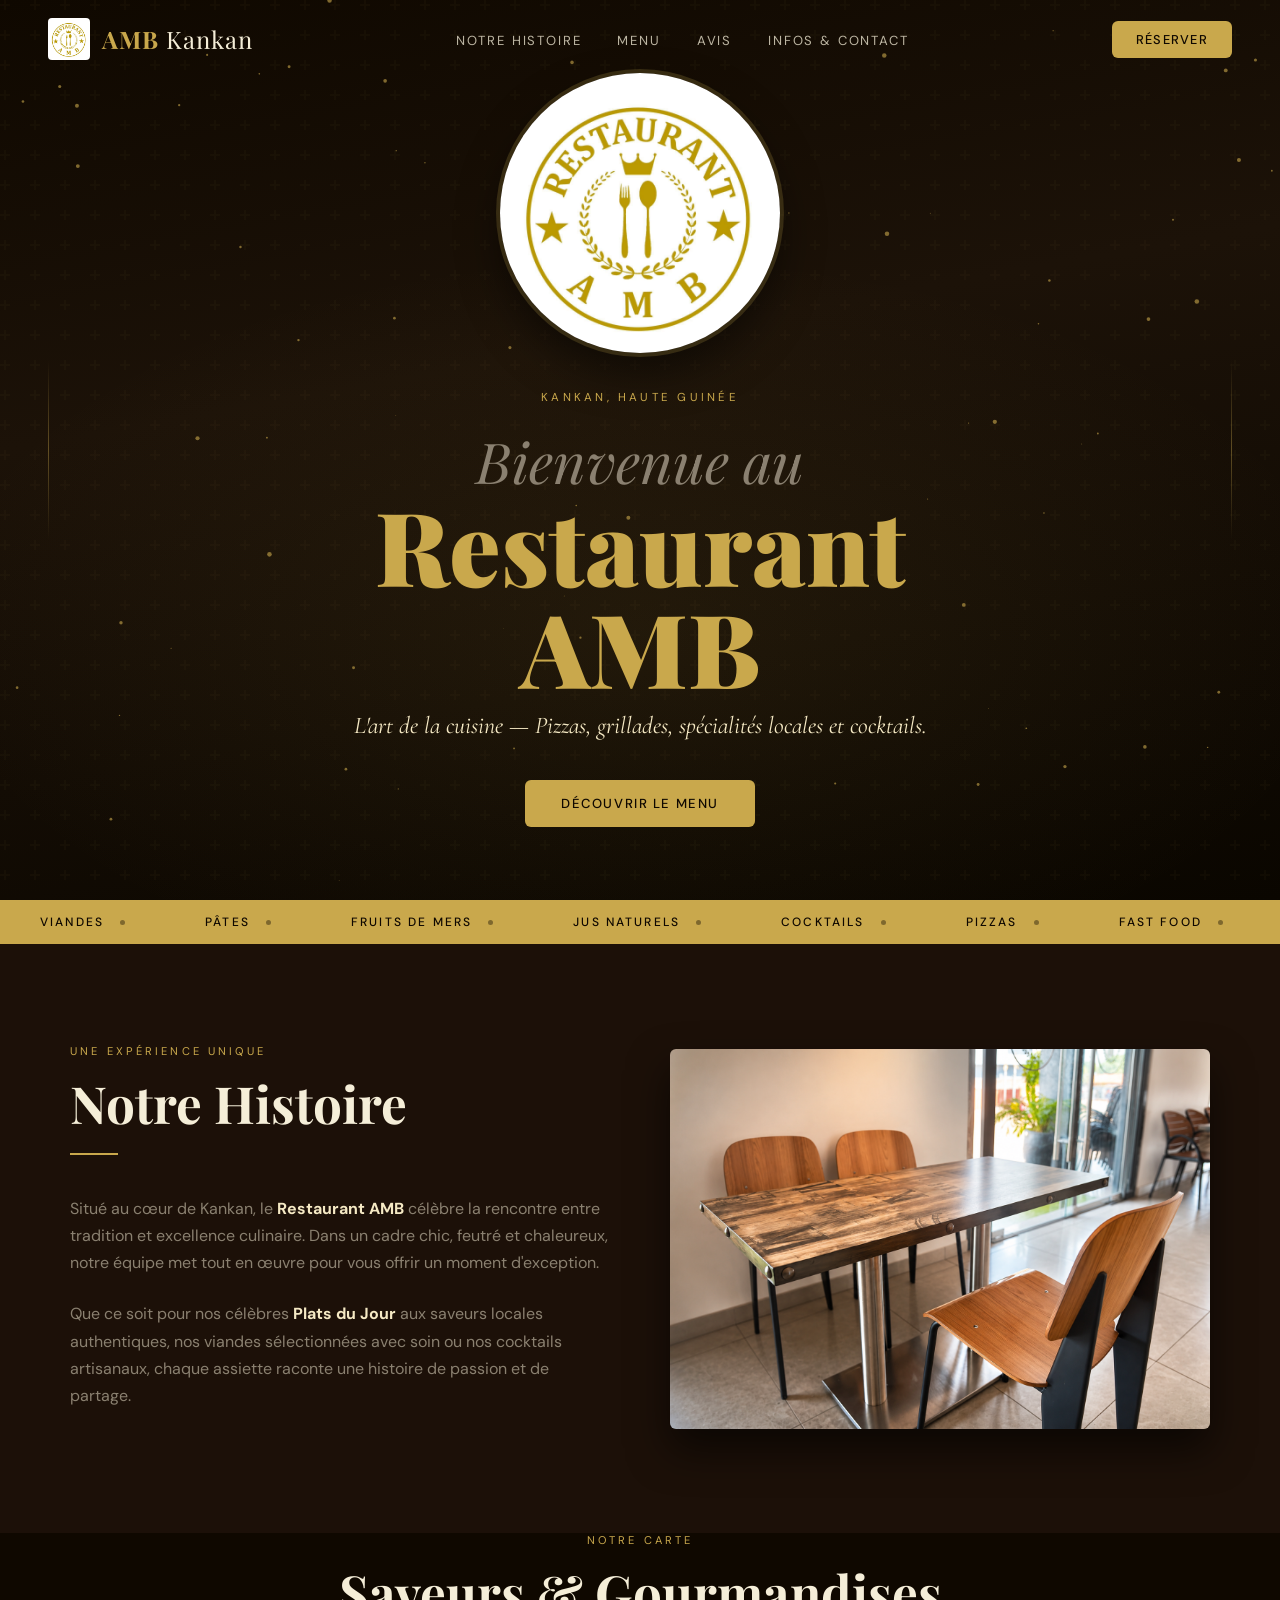
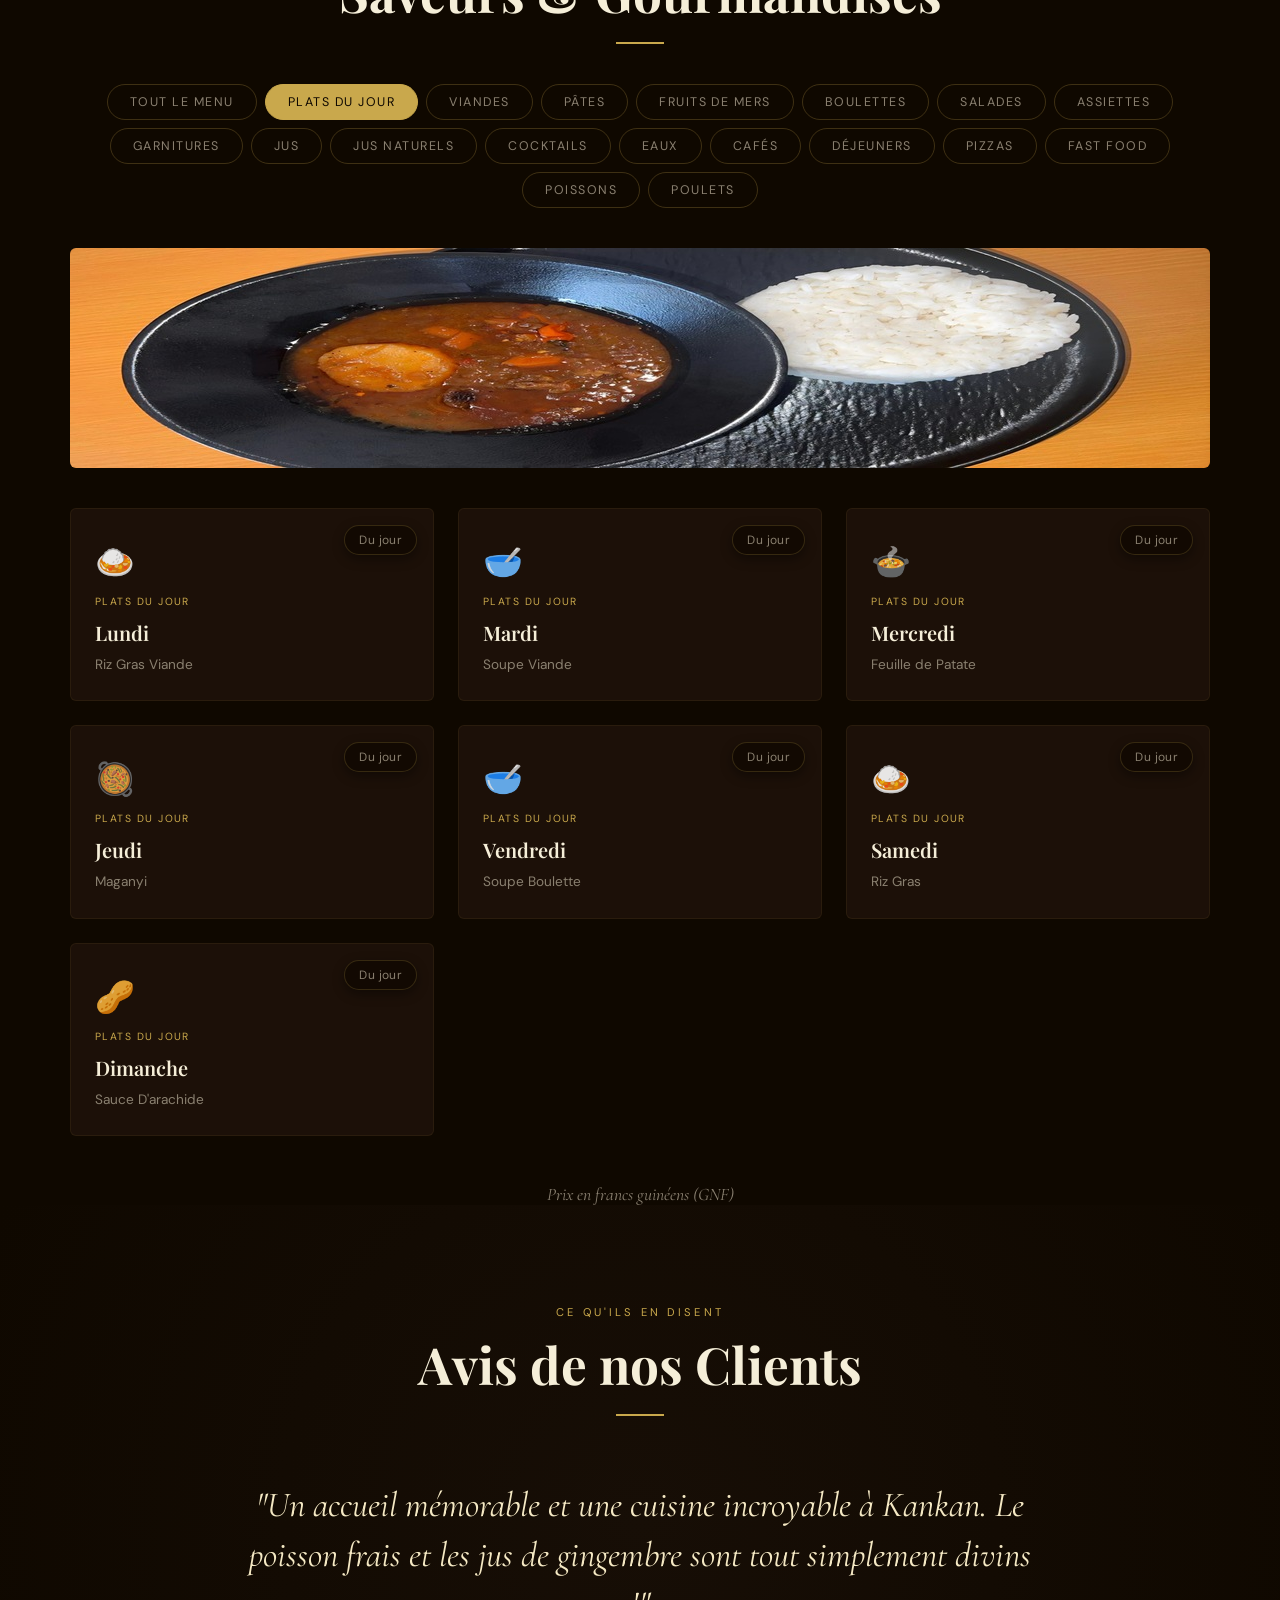
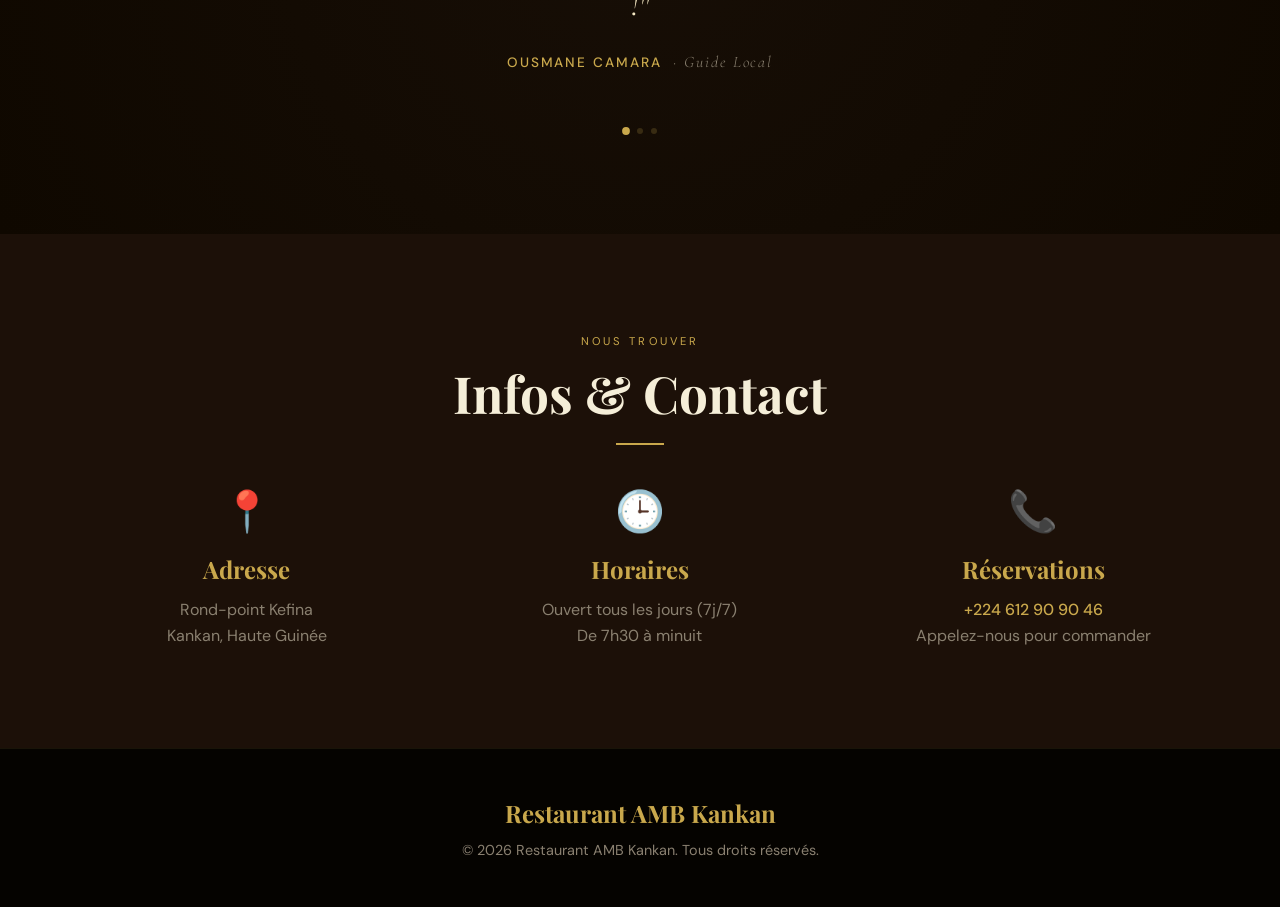
==== commit c7f14050: "Add files via upload" ====
--- a/index.html
+++ b/index.html
@@ -294,7 +294,7 @@
         <p>Que ce soit pour nos célèbres <strong>Plats du Jour</strong> aux saveurs locales authentiques, nos viandes sélectionnées avec soin ou nos cocktails artisanaux, chaque assiette raconte une histoire de passion et de partage.</p>
       </div>
       <div class="histoire-img-wrapper reveal" style="transition-delay: 0.1s;">
-        <img src="https://images.unsplash.com/photo-1414235077428-338989a2e8c0?w=800" alt="Table dressée au Restaurant AMB Kankan" loading="lazy">
+        <img src="Table.png" alt="Table dressée au Restaurant AMB Kankan" loading="lazy">
       </div>
     </div>
   </div>
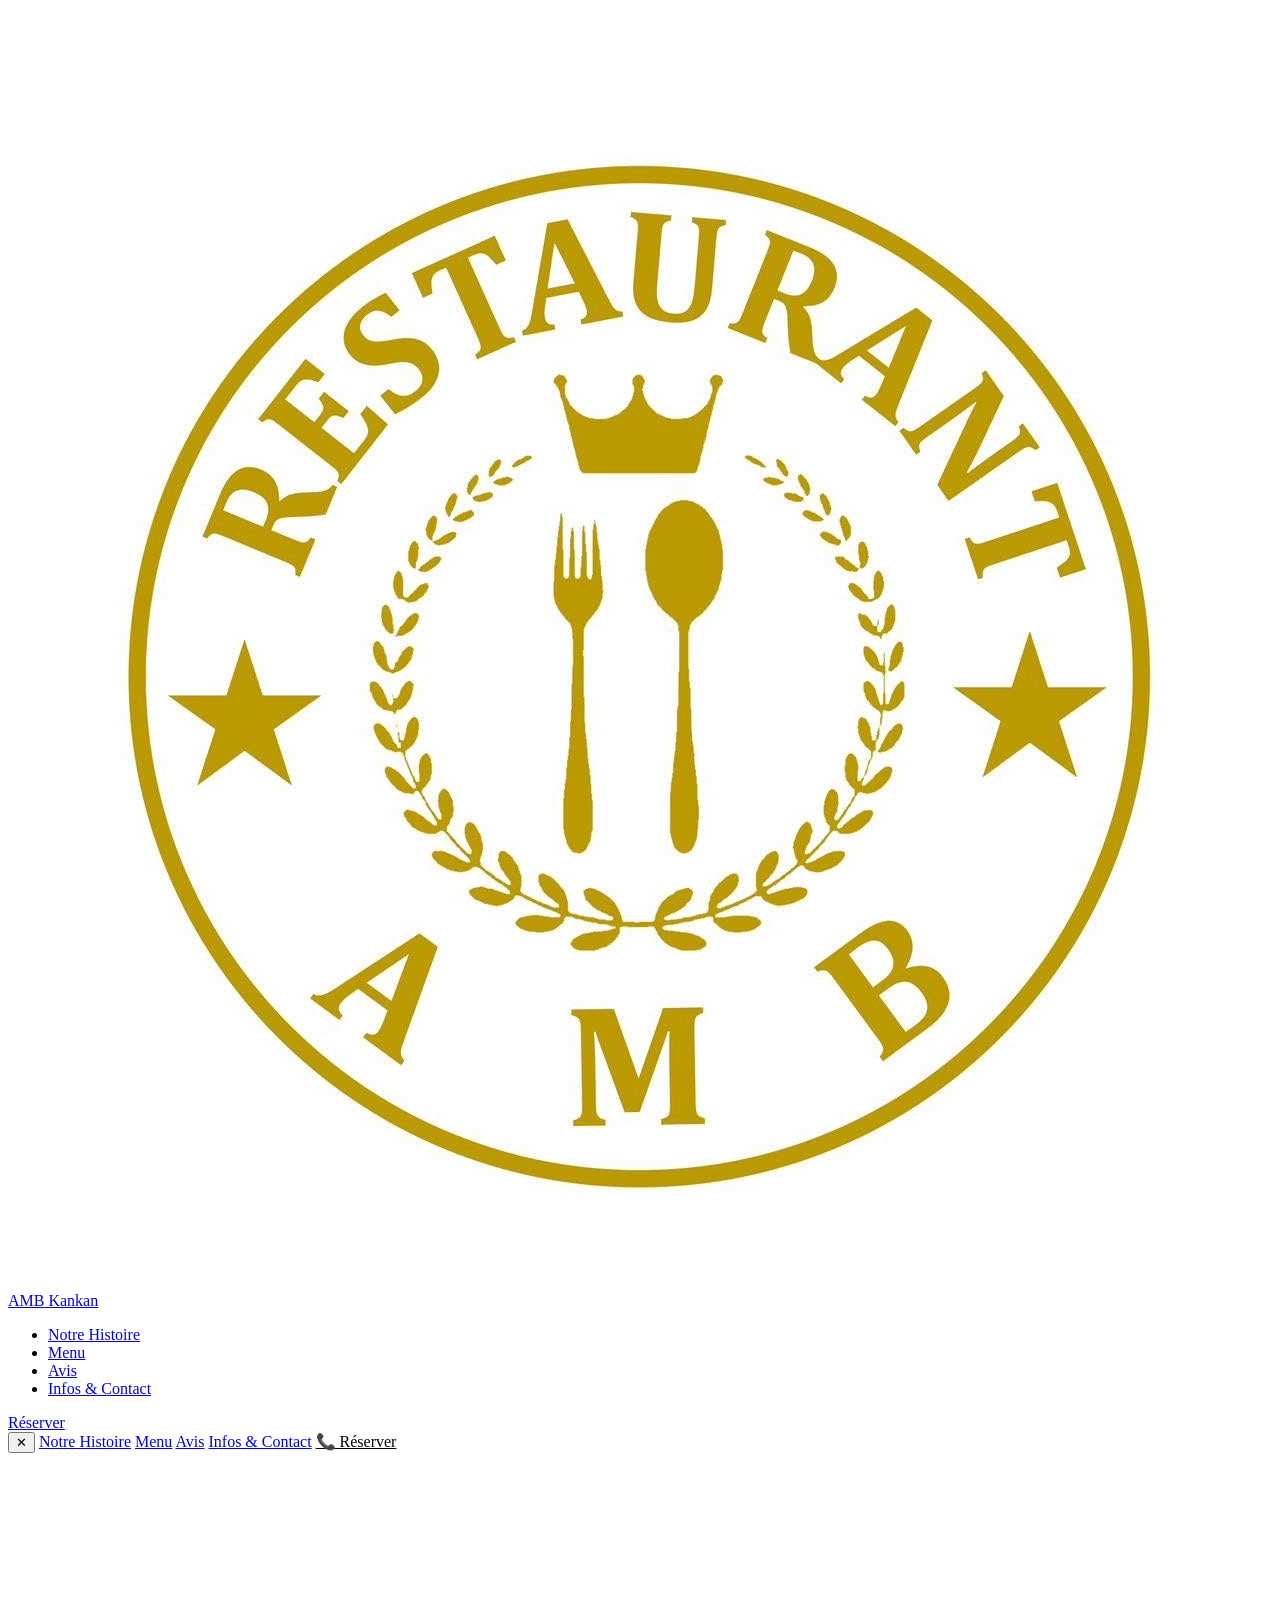
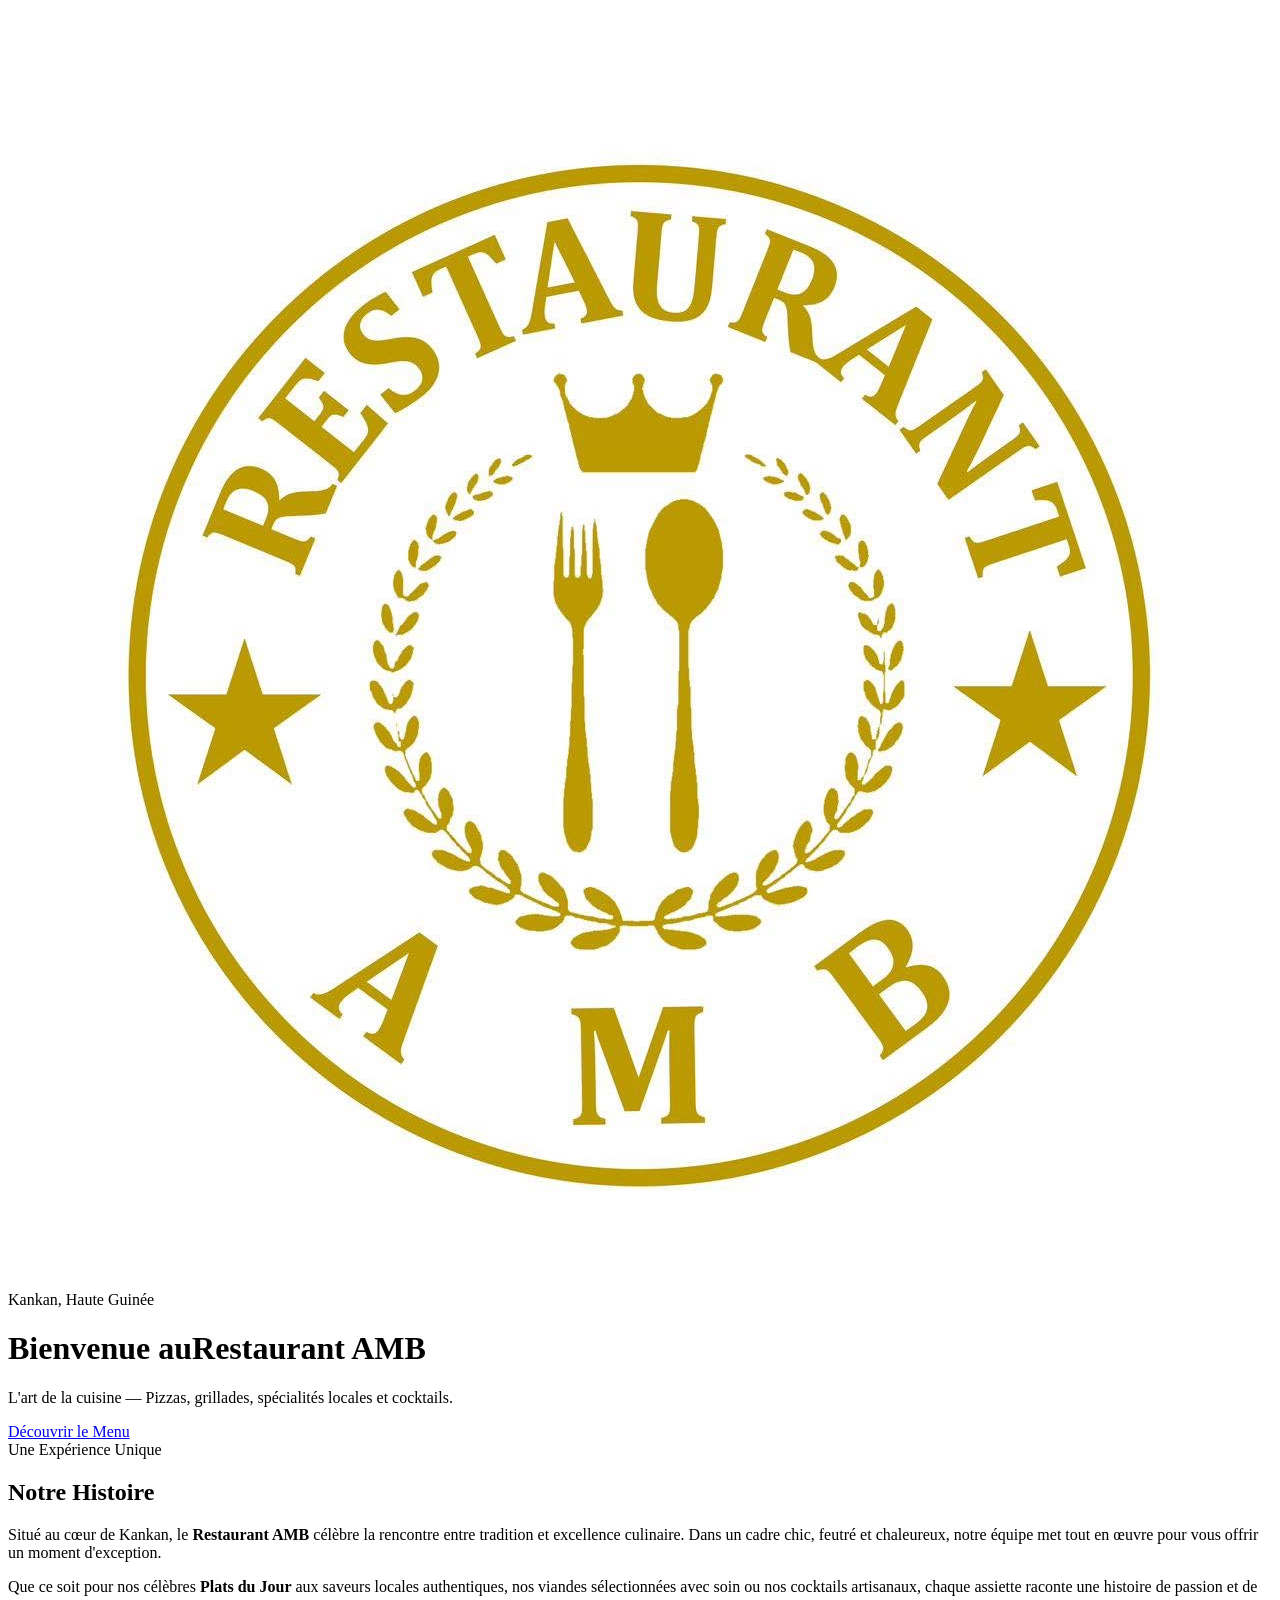
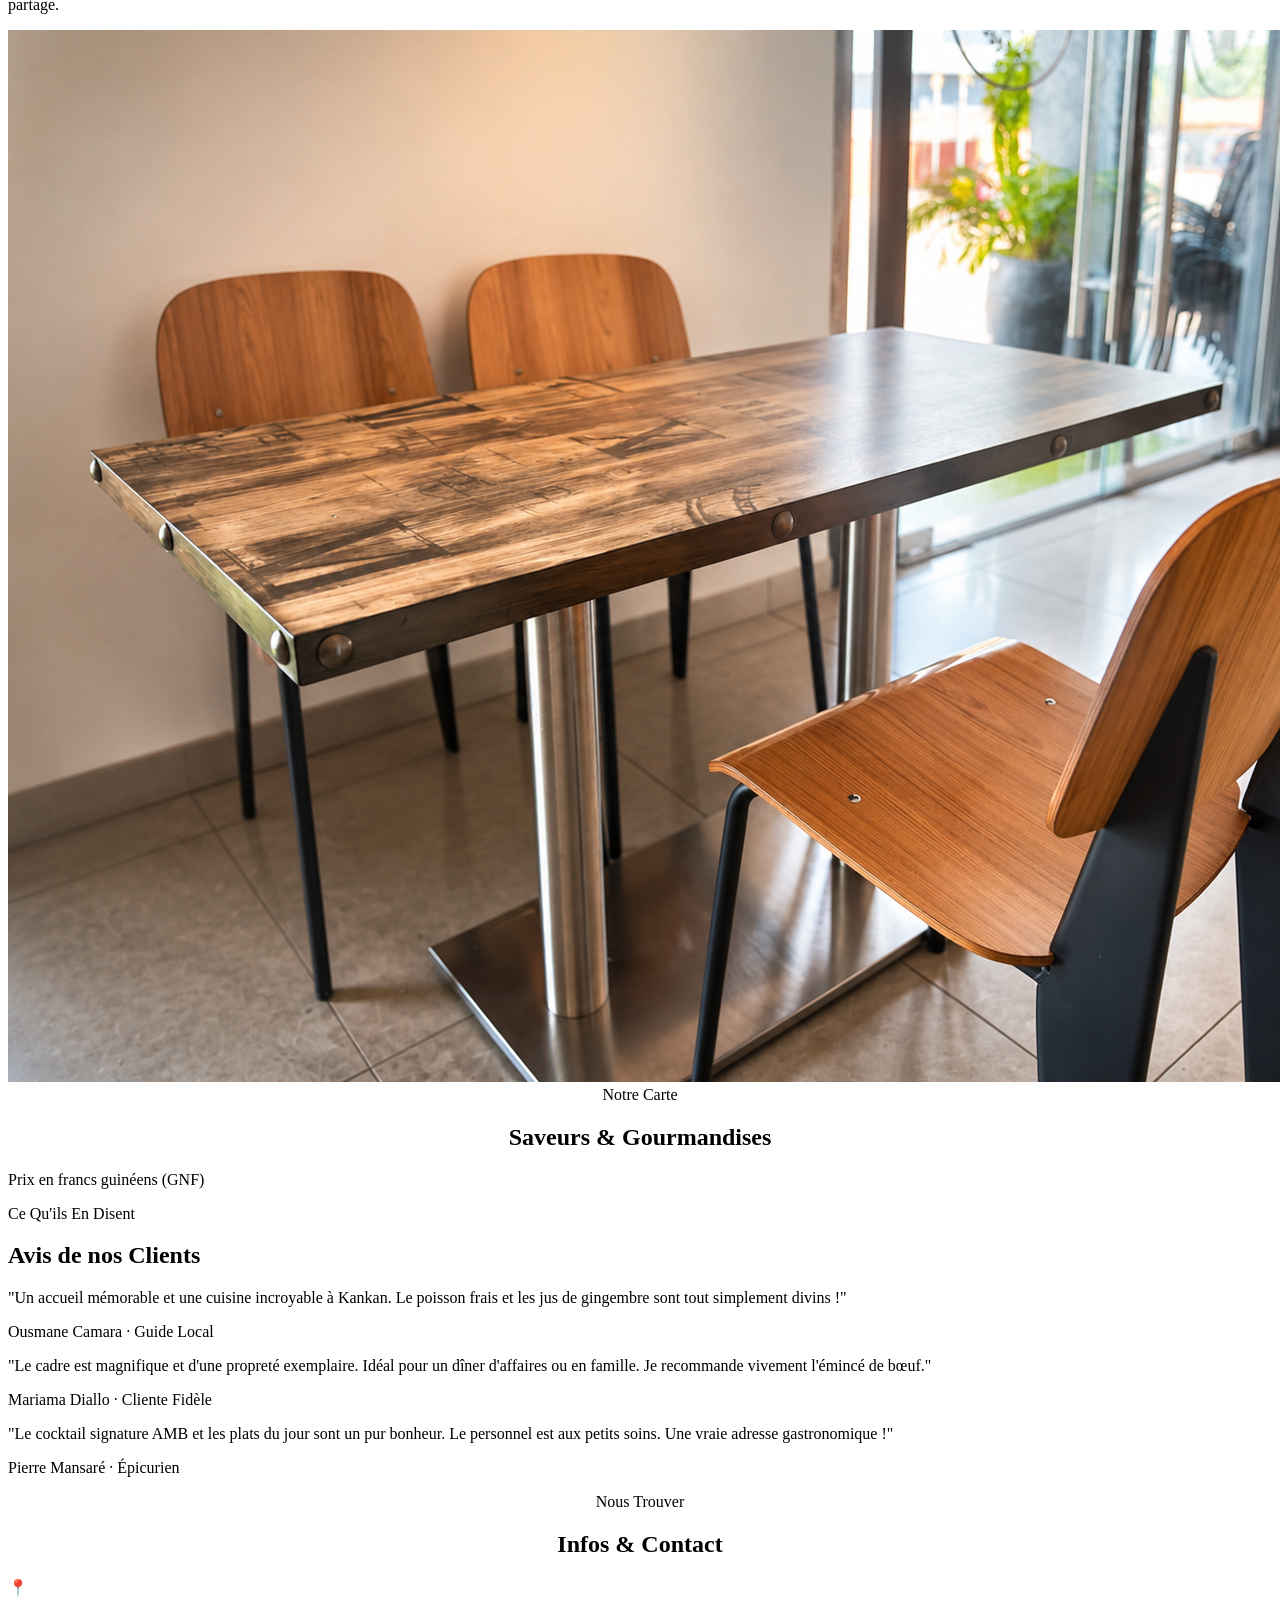
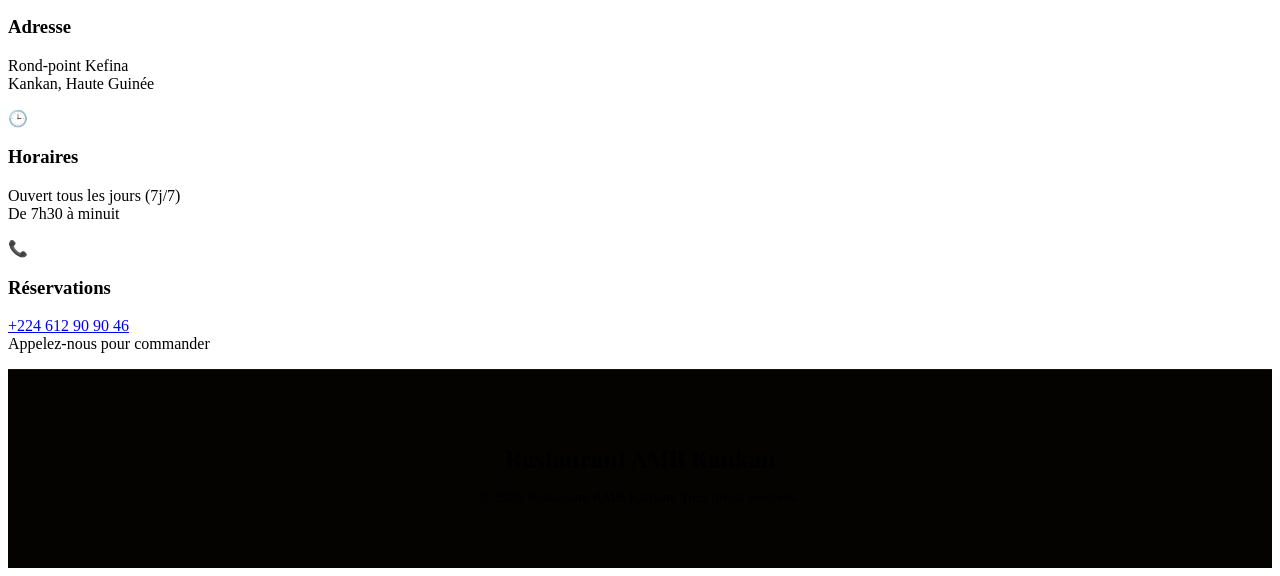
==== commit e62b37bd: "Add files via upload" ====
--- a/index.html
+++ b/index.html
@@ -7,13 +7,20 @@
   <!-- ====== META SEO ====== -->
   <title>Restaurant AMB Kankan | Pizzas, Grillades & Spécialités Guinéennes</title>
   <meta name="description" content="Restaurant AMB à Kankan : Pizzas, grillades, poissons, cocktails et plats du jour. Ouvert 7j/7 de 7h30 à minuit. Réservez au +224 612 90 90 46." />
-  <link rel="canonical" href="https://www.restaurant-amb.com/" />
+  <meta property="og:site_name" content="RESTAURANT AMB">
+  <meta  content="RESTAURANT AMB" property="og:site_name">
+  <meta name="application-name" content="RESTAURANT AMB" >
+  <link rel="canonical" href="https://www.restaurant-amb.github.io/" />
+
   
   <!-- Open Graph / Facebook -->
+  <meta property="og:site_name" content="RESTAURANT AMB">
+  <meta property="og:site_name" content="RESTAURANT AMB">
+  <meta property="og:site_name" content="RESTAURANT AMB">
   <meta property="og:title" content="Restaurant AMB Kankan - Cuisine authentique" />
   <meta property="og:description" content="Découvrez le meilleur restaurant de Kankan : pizzas, grillades, spécialités locales et cocktails. Ambiance chaleureuse." />
   <meta property="og:type" content="restaurant" />
-  <meta property="og:url" content="https://www.restaurant-amb.com/" />
+  <meta property="og:url" content="https://www.restaurant-amb.github.io/" />
   <meta property="og:image" content="https://images.unsplash.com/photo-1552566626-52f8b828add9?w=1200&q=80" />
   <meta property="og:locale" content="fr_FR" />
   
@@ -28,7 +35,7 @@
   
   <!-- Sitemap & Favicon -->
   <link rel="sitemap" type="application/xml" title="Sitemap" href="/sitemap.xml" />
-  <link rel="icon" href="favicon.ico" type="image/x-icon" />
+  <link rel="icon" href="amb-restaurant.jpg" type="image/x-icon" />
 
   <!-- ====== DONNÉES STRUCTURÉES JSON-LD ====== -->
   <script type="application/ld+json">
@@ -47,7 +54,7 @@
       "telephone": "+224612909046",
       "openingHours": "Mo-Su 07:30-00:00",
       "servesCuisine": ["Pizza", "Grillades", "Cuisine guinéenne", "Cocktails"],
-      "menu": "https://www.restaurant-amb.com/#menu",
+      "menu": "https://www.restaurant-amb.github.io/#menu",
       "priceRange": "$$",
       "aggregateRating": {
         "@type": "AggregateRating",
@@ -61,171 +68,8 @@
   <link rel="preconnect" href="https://fonts.googleapis.com" />
   <link rel="preconnect" href="https://fonts.gstatic.com" crossorigin />
   <link href="https://fonts.googleapis.com/css2?family=Playfair+Display:ital,wght@0,400;0,600;0,700;0,900;1,400;1,600&family=DM+Sans:wght@300;400;500&family=Cormorant+Garamond:ital,wght@1,400;1,500&display=swap" rel="stylesheet" />
-
-  <style>
-    /* ========== STYLES DE BASE ========== */
-    *, *::before, *::after { margin: 0; padding: 0; box-sizing: border-box; }
-    :root {
-      --noir:       #0F0800;
-      --noir-chaud: #1C1008;
-      --or:         #C9A84C;
-      --or-clair:   #E8C96A;
-      --or-pale:    #F5E9C4;
-      --terre:      #B85A1E;
-      --creme:      #F5EED8;
-      --vert:       #1E3320;
-      --blanc:      #FFFFFF;
-      --gris:       #8A8070;
-      --radius:     6px;
-    }
-    html { scroll-behavior: smooth; }
-    body { background: var(--noir); color: var(--creme); font-family: 'DM Sans', sans-serif; overflow-x: hidden; }
-    ::selection { background: var(--or); color: var(--noir); }
-    ::-webkit-scrollbar { width: 6px; }
-    ::-webkit-scrollbar-track { background: var(--noir); }
-    ::-webkit-scrollbar-thumb { background: var(--or); border-radius: 3px; }
-
-    /* ========== NAV & LOGO ========== */
-    nav {
-      position: fixed; top: 0; left: 0; width: 100%; z-index: 100;
-      padding: 18px 48px;
-      display: flex; align-items: center; justify-content: space-between;
-      transition: background 0.4s, padding 0.4s;
-    }
-    nav.scrolled { background: rgba(15,8,0,0.93); backdrop-filter: blur(14px); padding: 12px 48px; border-bottom: 1px solid rgba(201,168,76,0.15); }
-    
-    .nav-logo-container { display: flex; align-items: center; gap: 12px; text-decoration: none; }
-    .logo-img { height: 42px; width: auto; object-fit: contain; border-radius: 4px; }
-    .nav-logo-text { font-family: 'Playfair Display', serif; font-size: 1.5rem; font-weight: 700; color: var(--or); letter-spacing: 0.04em; }
-    .nav-logo-text span { color: var(--creme); font-weight: 400; }
-    
-    .nav-links { display: flex; gap: 36px; list-style: none; }
-    .nav-links a { color: var(--creme); text-decoration: none; font-size: 0.82rem; letter-spacing: 0.14em; text-transform: uppercase; opacity: 0.75; transition: opacity 0.25s, color 0.25s; }
-    .nav-links a:hover { opacity: 1; color: var(--or); }
-    .nav-cta { background: var(--or); color: var(--noir); padding: 10px 24px; border-radius: var(--radius); font-size: 0.8rem; font-weight: 500; letter-spacing: 0.1em; text-transform: uppercase; text-decoration: none; transition: background 0.25s, transform 0.2s; }
-    .nav-cta:hover { background: var(--or-clair); transform: translateY(-1px); }
-    .hamburger { display: none; flex-direction: column; gap: 5px; cursor: pointer; }
-    .hamburger span { display: block; width: 24px; height: 2px; background: var(--or); }
-
-    /* ========== HERO ========== */
-    #hero { position: relative; height: 100vh; min-height: 680px; display: flex; align-items: center; justify-content: center; overflow: hidden; }
-    .hero-bg { position: absolute; inset: 0; z-index: 0; background: radial-gradient(ellipse 80% 60% at 50% 70%, rgba(201,168,76,0.08) 0%, transparent 70%), linear-gradient(170deg, #0F0800 0%, #1C1208 40%, #0A0600 100%); }
-    .hero-pattern { position: absolute; inset: 0; z-index: 1; opacity: 0.03; background-image: url("data:image/svg+xml,%3Csvg width='60' height='60' viewBox='0 0 60 60' xmlns='http://www.w3.org/2000/svg'%3E%3Cg fill='none' fill-rule='evenodd'%3E%3Cg fill='%23C9A84C' fill-opacity='1'%3E%3Cpath d='M36 34v-4h-2v4h-4v2h4v4h2v-4h4v-2h-4zm0-30V0h-2v4h-4v2h4v4h2V6h4V4h-4zM6 34v-4H4v4H0v2h4v4h2v-4h4v-2H6zM6 4V0H4v4H0v2h4v4h2V6h4V4H6z'/%3E%3C/g%3E%3C/g%3E%3C/svg%3E"); }
-    #particles-canvas { position: absolute; inset: 0; z-index: 2; pointer-events: none; }
-    .hero-line-left, .hero-line-right { position: absolute; top: 50%; transform: translateY(-50%); width: 1px; height: 180px; background: linear-gradient(to bottom, transparent, var(--or), transparent); z-index: 4; opacity: 0.4; }
-    .hero-line-left { left: 48px; } .hero-line-right { right: 48px; }
-    .hero-content { position: relative; z-index: 5; text-align: center; max-width: 820px; padding: 0 24px; }
-    .hero-resto-img { position: relative; width: 280px; height: 280px; margin: 0 auto 32px auto; border-radius: 50%; overflow: hidden; box-shadow: 0 0 0 4px rgba(201,168,76,0.2), 0 20px 40px rgba(0,0,0,0.5); transition: all 0.3s ease; }
-    .hero-resto-img img { width: 100%; height: 100%; object-fit: cover; display: block; transition: transform 0.4s; }
-    .hero-resto-img:hover img { transform: scale(1.05); }
-    .hero-eyebrow { display: inline-block; font-size: 0.72rem; letter-spacing: 0.28em; text-transform: uppercase; color: var(--or); margin-bottom: 28px; opacity: 0; animation: fadeUp 0.8s 0.3s forwards; }
-    .hero-title { font-family: 'Playfair Display', serif; font-size: clamp(3rem, 8vw, 6.5rem); font-weight: 900; line-height: 1.0; margin-bottom: 12px; opacity: 0; animation: fadeUp 0.9s 0.6s forwards; }
-    .hero-title .gold { color: var(--or); display: block; }
-    .hero-title .small-word { font-size: 0.55em; font-weight: 400; font-style: italic; color: var(--gris); display: block; margin-bottom: 4px; }
-    .hero-sub { font-family: 'Cormorant Garamond', serif; font-style: italic; font-size: clamp(1.1rem, 2.5vw, 1.5rem); color: var(--or-pale); opacity: 0; animation: fadeUp 0.9s 0.9s forwards; margin-bottom: 40px; }
-    .hero-actions { display: flex; gap: 16px; justify-content: center; flex-wrap: wrap; opacity: 0; animation: fadeUp 0.9s 1.1s forwards; }
-    .btn-primary { background: var(--or); color: var(--noir); padding: 15px 36px; border-radius: var(--radius); font-size: 0.82rem; font-weight: 500; letter-spacing: 0.12em; text-transform: uppercase; text-decoration: none; transition: all 0.28s; }
-    .btn-primary:hover { transform: translateY(-2px); box-shadow: 0 10px 30px rgba(201,168,76,0.3); background: var(--or-clair); }
-    .btn-ghost { background: transparent; color: var(--creme); padding: 15px 36px; border-radius: var(--radius); border: 1px solid rgba(245,238,216,0.3); font-size: 0.82rem; font-weight: 500; letter-spacing: 0.12em; text-transform: uppercase; text-decoration: none; transition: all 0.28s; }
-    .btn-ghost:hover { border-color: var(--or); color: var(--or); transform: translateY(-2px); }
-
-    /* ========== RIBBON ========== */
-    .ribbon { background: var(--or); padding: 14px 0; overflow: hidden; }
-    .ribbon-track { display: flex; animation: ribbonScroll 22s linear infinite; white-space: nowrap; width: max-content; }
-    .ribbon-item { display: inline-flex; align-items: center; gap: 16px; padding: 0 40px; font-size: 0.75rem; letter-spacing: 0.18em; text-transform: uppercase; color: var(--noir); font-weight: 500; }
-    .ribbon-dot { width: 5px; height: 5px; border-radius: 50%; background: var(--noir); opacity: 0.4; }
-
-    /* ========== LAYOUT ========== */
-    section { padding: 100px 48px; }
-    .section-eyebrow { font-size: 0.7rem; letter-spacing: 0.28em; text-transform: uppercase; color: var(--or); margin-bottom: 16px; display: block; }
-    .section-title { font-family: 'Playfair Display', serif; font-size: clamp(2rem, 4vw, 3.2rem); font-weight: 700; line-height: 1.15; margin-bottom: 20px; }
-    .section-divider { width: 48px; height: 2px; background: var(--or); margin: 20px 0 40px; }
-    .section-divider.centered { margin: 20px auto 40px; }
-    .container { max-width: 1140px; margin: 0 auto; }
-
-    /* ========== HISTOIRE / EXPERIENCE ========== */
-    #histoire { background: var(--noir-chaud); position: relative; }
-    .histoire-grid { display: grid; grid-template-columns: 1fr 1fr; gap: 60px; align-items: center; }
-    .histoire-text p { font-size: 1rem; line-height: 1.7; color: var(--gris); margin-bottom: 24px; }
-    .histoire-text p strong { color: var(--or-pale); }
-    .histoire-img-wrapper { position: relative; border-radius: var(--radius); overflow: hidden; box-shadow: 0 20px 40px rgba(0,0,0,0.6); }
-    .histoire-img-wrapper img { width: 100%; height: auto; display: block; object-fit: cover; }
-
-    /* ========== MENU & CATÉGORIES ========== */
-    #menu { background: var(--noir); text-align: center; }
-    .menu-tabs { display: flex; justify-content: center; gap: 8px; margin-bottom: 40px; flex-wrap: wrap; }
-    .tab-btn { background: transparent; border: 1px solid rgba(201,168,76,0.25); color: var(--gris); padding: 9px 22px; border-radius: 99px; font-size: 0.78rem; letter-spacing: 0.12em; text-transform: uppercase; cursor: pointer; transition: all 0.25s; font-family: 'DM Sans', sans-serif; }
-    .tab-btn.active, .tab-btn:hover { background: var(--or); border-color: var(--or); color: var(--noir); }
-    
-    .category-banner { width: 100%; height: 220px; border-radius: var(--radius); overflow: hidden; position: relative; margin-bottom: 40px; display: none; }
-    .category-banner img { width: 100%; height: 100%; object-fit: cover; }
-    .category-banner h3 { display: none; }
-
-    .menu-grid { display: grid; grid-template-columns: repeat(3, 1fr); gap: 24px; text-align: left; }
-    .menu-card { background: var(--noir-chaud); border-radius: var(--radius); border: 1px solid rgba(201,168,76,0.08); transition: all 0.35s; position: relative; overflow: hidden; display: flex; flex-direction: column; }
-    .menu-card:hover { transform: translateY(-6px); border-color: rgba(201,168,76,0.3); box-shadow: 0 20px 48px rgba(0,0,0,0.4); }
-    .card-top-line { position: absolute; top: 0; left: 0; right: 0; height: 2px; background: linear-gradient(to right, transparent, var(--or), transparent); opacity: 0; transition: opacity 0.35s; z-index: 2; }
-    .menu-card:hover .card-top-line { opacity: 1; }
-    .price-badge { position: absolute; top: 16px; right: 16px; z-index: 3; background: var(--or); color: var(--noir); padding: 6px 14px; border-radius: 99px; font-family: 'Playfair Display', serif; font-size: 0.95rem; font-weight: 700; letter-spacing: 0.03em; box-shadow: 0 4px 12px rgba(0,0,0,0.4); }
-    .price-badge.no-price { background: rgba(15,8,0,0.7); color: var(--gris); border: 1px solid rgba(201,168,76,0.2); font-family: 'DM Sans', sans-serif; font-size: 0.75rem; font-weight: 400; }
-    .card-body { padding: 32px 24px 24px; flex: 1; display: flex; flex-direction: column; }
-    .card-emoji { font-size: 2rem; margin-bottom: 12px; display: block; opacity: 0.9; }
-    .card-cat-tag { display: inline-block; margin-bottom: 12px; color: var(--or); font-size: 0.65rem; letter-spacing: 0.14em; text-transform: uppercase; }
-    .card-name { font-family: 'Playfair Display', serif; font-size: 1.25rem; font-weight: 600; margin-bottom: 8px; color: var(--creme); line-height: 1.3; }
-    .card-desc { font-size: 0.85rem; line-height: 1.65; color: var(--gris); flex: 1; }
-    .menu-note { margin-top: 48px; font-family: 'Cormorant Garamond', serif; font-style: italic; font-size: 1.1rem; color: var(--gris); }
-
-    /* ========== AVIS / TEMOIGNAGES ========== */
-    #avis { background: radial-gradient(circle at 50% 50%, #170E06 0%, var(--noir) 100%); text-align: center; }
-    .avis-container { max-width: 800px; margin: 0 auto; position: relative; min-height: 240px; display: flex; align-items: center; justify-content: center; }
-    .avis-card { display: none; animation: fadeIn 0.5s ease forwards; }
-    .avis-card.active { display: block; }
-    .avis-quote { font-family: 'Cormorant Garamond', serif; font-style: italic; font-size: clamp(1.4rem, 3vw, 2.2rem); line-height: 1.4; color: var(--or-pale); margin-bottom: 24px; }
-    .avis-author { font-family: 'DM Sans', sans-serif; font-weight: 500; font-size: 0.85rem; letter-spacing: 0.14em; text-transform: uppercase; color: var(--or); }
-    .avis-author span { color: var(--gris); font-weight: 300; text-transform: none; font-family: 'Cormorant Garamond', serif; font-style: italic; font-size: 1rem; margin-left: 6px; }
-    .avis-dots { display: flex; justify-content: center; gap: 8px; margin-top: 32px; }
-    .avis-dot { width: 6px; height: 6px; border-radius: 50%; background: rgba(201,168,76,0.2); cursor: pointer; transition: all 0.3s; }
-    .avis-dot.active { background: var(--or); transform: scale(1.3); }
-
-    /* ========== INFOS SECTION ========== */
-    #infos { background: var(--noir-chaud); }
-    .info-grid { display: grid; grid-template-columns: repeat(auto-fit, minmax(250px, 1fr)); gap: 40px; margin-top: 40px; }
-    .info-item { text-align: center; }
-    .info-icon { font-size: 2.5rem; margin-bottom: 16px; display: block; }
-    .info-item h3 { font-family: 'Playfair Display', serif; color: var(--or); margin-bottom: 12px; font-size: 1.5rem; }
-    .info-item p { color: var(--gris); line-height: 1.6; }
-    .info-item a { color: var(--or); text-decoration: none; font-weight: 500; transition: color 0.3s; }
-    .info-item a:hover { color: var(--or-clair); }
-
-    /* ========== ANIMATIONS & RESPONSIVE ========== */
-    @keyframes fadeUp { to { opacity: 1; transform: translateY(0); } }
-    @keyframes fadeIn { from { opacity: 0; } to { opacity: 1; } }
-    @keyframes ribbonScroll { from { transform: translateX(0); } to { transform: translateX(-50%); } }
-    .reveal { opacity: 0; transform: translateY(36px); transition: opacity 0.7s ease, transform 0.7s ease; }
-    .reveal.visible { opacity: 1; transform: translateY(0); }
-    
-    @media (max-width: 960px) {
-      section { padding: 72px 24px; }
-      nav { padding: 16px 24px; }
-      nav.scrolled { padding: 12px 24px; }
-      .nav-links, .nav-cta { display: none; }
-      .hamburger { display: flex; }
-      .histoire-grid { grid-template-columns: 1fr; gap: 40px; }
-      .menu-grid { grid-template-columns: repeat(2, 1fr); }
-      .hero-line-left, .hero-line-right { display: none; }
-    }
-    @media (max-width: 600px) {
-      .menu-grid { grid-template-columns: 1fr; }
-      .category-banner { height: 160px; }
-    }
-    
-    /* MOBILE NAV */
-    .mobile-nav { display: none; position: fixed; inset: 0; z-index: 200; background: rgba(15,8,0,0.97); backdrop-filter: blur(20px); flex-direction: column; align-items: center; justify-content: center; gap: 32px; }
-    .mobile-nav.open { display: flex; }
-    .mobile-nav a { font-family: 'Playfair Display', serif; font-size: 1.8rem; color: var(--creme); text-decoration: none; }
-    .mobile-nav a:hover { color: var(--or); }
-    .mobile-close { position: absolute; top: 20px; right: 24px; font-size: 2rem; color: var(--or); cursor: pointer; background: none; border: none; }
-  </style>
+  <link rel="stylesheet" href="style.css">
+ 
 </head>
 <body>
 
@@ -381,240 +225,6 @@
   <p style="color: var(--gris); font-size: 0.9rem;">&copy; 2026 Restaurant AMB Kankan. Tous droits réservés.</p>
 </footer>
 
-<script>
-/* ============================================================
-   1. CONFIGURATION DES IMAGES DE CATÉGORIES
-   ============================================================ */
-const categoryImages = {
-  "Plats du Jour": "plats-du-jours.jpg",
-  "Viandes": "viande1.jpg",
-  "Pâtes": "https://images.unsplash.com/photo-1473093295043-cdd812d0e601?w=1200&q=80",
-  "Fruits de Mers": "https://images.unsplash.com/photo-1615141982883-c7da0e698800?w=1200&q=80",
-  "Salades": "salades.jpg",
-  "Jus": "jus.jpg",
-  "Jus Naturels": "https://images.unsplash.com/photo-1600891964092-4316c288032e?w=1200&q=80",
-  "Cocktails": "https://images.unsplash.com/photo-1536935338788-846bb9981813?w=1200&q=80",
-  "Cafés": "https://images.unsplash.com/photo-1497935586351-b67a49e012bf?w=1200&q=80",
-  "Déjeuners": "https://images.unsplash.com/photo-1525351484163-7529414344d8?w=1200&q=80",
-  "Pizzas": "pizza.jpg",
-  "Fast Food": "https://images.unsplash.com/photo-1568901346375-23c9450c58cd?w=1200&q=80",
-  "Poissons": "poisson.jpg",
-  "Poulets": "poulets.jpg"
-};
-
-/* ============================================================
-   2. DONNÉES DU MENU
-   ============================================================ */
-const menuData = [
-  { cat:"Plats du Jour", emoji:"🍛", name:"Lundi", desc:"Riz Gras Viande", price:"Du jour" },
-  { cat:"Plats du Jour", emoji:"🥣", name:"Mardi", desc:"Soupe Viande", price:"Du jour" },
-  { cat:"Plats du Jour", emoji:"🍲", name:"Mercredi", desc:"Feuille de Patate", price:"Du jour" },
-  { cat:"Plats du Jour", emoji:"🥘", name:"Jeudi", desc:"Maganyi", price:"Du jour" },
-  { cat:"Plats du Jour", emoji:"🥣", name:"Vendredi", desc:"Soupe Boulette", price:"Du jour" },
-  { cat:"Plats du Jour", emoji:"🍛", name:"Samedi", desc:"Riz Gras", price:"Du jour" },
-  { cat:"Plats du Jour", emoji:"🥜", name:"Dimanche", desc:"Sauce D'arachide", price:"Du jour" },
-  { cat:"Viandes", emoji:"🥩", name:"Émincé de Bœuf", desc:"", price:"100 000 GNF" },
-  { cat:"Viandes", emoji:"🍢", name:"Brochette de Viande", desc:"", price:"100 000 GNF" },
-  { cat:"Viandes", emoji:"🥩", name:"Filet de Bœuf", desc:"", price:"100 000 GNF" },
-  { cat:"Viandes", emoji:"🥘", name:"Émincé de Bœuf à la Crème", desc:"", price:"120 000 GNF" },
-  { cat:"Pâtes", emoji:"🍝", name:"Spaghetti Sauce Crème", desc:"", price:"70 000 GNF" },
-  { cat:"Pâtes", emoji:"🍝", name:"Spaghetti Bolognaise", desc:"", price:"60 000 GNF" },
-  { cat:"Pâtes", emoji:"🍝", name:"Spaghetti Sauce Tomate", desc:"", price:"50 000 GNF" },
-  { cat:"Fruits de Mers", emoji:"🦐", name:"Gambas", desc:"", price:"150 000 GNF" },
-  { cat:"Fruits de Mers", emoji:"🦑", name:"Calamars", desc:"", price:"150 000 GNF" },
-  { cat:"Fruits de Mers", emoji:"🍢", name:"Brochette de Crevettes", desc:"", price:"120 000 GNF" },
-  { cat:"Boulettes", emoji:"🧆", name:"Boulette", desc:"", price:"50 000 GNF" },
-  { cat:"Boulettes", emoji:"🥣", name:"Bouillon", desc:"", price:"50 000 GNF" },
-  { cat:"Salades", emoji:"🥗", name:"Salade Niçoise", desc:"", price:"50 000 GNF" },
-  { cat:"Salades", emoji:"🥗", name:"Salade Composée", desc:"", price:"60 000 GNF" },
-  { cat:"Salades", emoji:"🥬", name:"Salade Verte", desc:"", price:"30 000 GNF" },
-  { cat:"Salades", emoji:"🥗", name:"Salade de Choux", desc:"", price:"50 000 GNF" },
-  { cat:"Assiettes", emoji:"🍌", name:"Assiette d'Aloco", desc:"Portion seule", price:"35 000 GNF" },
-  { cat:"Assiettes", emoji:"🍟", name:"Assiette de Frites", desc:"Portion seule", price:"30 000 GNF" },
-  { cat:"Garnitures", emoji:"🍟", name:"Frites", desc:"Accompagnement", price:"Inclus" },
-  { cat:"Garnitures", emoji:"🍚", name:"Athiékié", desc:"Accompagnement", price:"Inclus" },
-  { cat:"Garnitures", emoji:"🥗", name:"Salade", desc:"Accompagnement", price:"Inclus" },
-  { cat:"Garnitures", emoji:"🍌", name:"Aloco", desc:"Accompagnement", price:"Inclus" },
-  { cat:"Garnitures", emoji:"🫛", name:"Petit Poids", desc:"Accompagnement", price:"Inclus" },
-  { cat:"Garnitures", emoji:"🥦", name:"Légume Sauté", desc:"Accompagnement", price:"Inclus" },
-  { cat:"Jus", emoji:"🥤", name:"Xxl", desc:"", price:"20 000 GNF" },
-  { cat:"Jus", emoji:"🥤", name:"Coca", desc:"", price:"15 000 GNF" },
-  { cat:"Jus", emoji:"🥤", name:"Fanta", desc:"", price:"15 000 GNF" },
-  { cat:"Jus", emoji:"🧃", name:"Jus de fruit", desc:"", price:"15 000 GNF" },
-  { cat:"Jus", emoji:"⚡", name:"Red Bull", desc:"", price:"30 000 GNF" },
-  { cat:"Jus", emoji:"🥤", name:"Coca Lite", desc:"", price:"20 000 GNF" },
-  { cat:"Jus Naturels", emoji:"🌺", name:"Bissap", desc:"Verre", price:"10 000 GNF" },
-  { cat:"Jus Naturels", emoji:"🌺", name:"Bissap Grande Bouteille", desc:"", price:"60 000 GNF" },
-  { cat:"Jus Naturels", emoji:"🧄", name:"Gingembre", desc:"Verre", price:"10 000 GNF" },
-  { cat:"Jus Naturels", emoji:"🧄", name:"Gingembre Grande Bouteille", desc:"", price:"60 000 GNF" },
-  { cat:"Jus Naturels", emoji:"🧄", name:"Gingembre Sans Sucre", desc:"", price:"15 000 GNF" },
-  { cat:"Cocktails", emoji:"🍹", name:"Virgin mojito", desc:"", price:"50 000 GNF" },
-  { cat:"Cocktails", emoji:"🍹", name:"Cocktail Africain", desc:"", price:"50 000 GNF" },
-  { cat:"Cocktails", emoji:"🍹", name:"Cocktail AMB", desc:"", price:"50 000 GNF" },
-  { cat:"Cocktails", emoji:"🍹", name:"Cocktail Tropical", desc:"", price:"50 000 GNF" },
-  { cat:"Cocktails", emoji:"🍹", name:"Cocktail Smothy", desc:"", price:"50 000 GNF" },
-  { cat:"Cocktails", emoji:"🥛", name:"Menthe au lait", desc:"", price:"30 000 GNF" },
-  { cat:"Eaux", emoji:"💧", name:"Petite Bouteille", desc:"", price:"5 000 GNF" },
-  { cat:"Eaux", emoji:"💧", name:"Grande Bouteille", desc:"10 000 GNF" },
-  { cat:"Cafés", emoji:"☕", name:"Café au lait", desc:"", price:"15 000 GNF" },
-  { cat:"Cafés", emoji:"🍵", name:"Lipton", desc:"", price:"10 000 GNF" },
-  { cat:"Cafés", emoji:"☕", name:"Expresso", desc:"", price:"15 000 GNF" },
-  { cat:"Cafés", emoji:"☕", name:"Cappucino", desc:"", price:"20 000 GNF" },
-  /* ---- Déjeuners ---- */
-  { cat:"Déjeuners", emoji:"🍳", name:"Omelette Simple", desc:"", price:"35 000 GNF" },
-  { cat:"Déjeuners", emoji:"🍳", name:"Omelette Saucisse", desc:"", price:"40 000 GNF" },
-  { cat:"Déjeuners", emoji:"🍳", name:"Omelette Corne Boeuf", desc:"", price:"45 000 GNF" },
-  { cat:"Déjeuners", emoji:"🍲", name:"Lafidi", desc:"", price:"25 000 GNF" },
-  /* ---- Pizzas ---- */
-  { cat:"Pizzas", emoji:"🍕", name:"Pizza Spécial AMB", desc:"Notre signature maison", price:"150 000 GNF" },
-  { cat:"Pizzas", emoji:"🍕", name:"Pizza Royal", desc:"", price:"120 000 GNF" },
-  { cat:"Pizzas", emoji:"🍕", name:"Pizza Americain", desc:"", price:"100 000 GNF" },
-  { cat:"Pizzas", emoji:"🍕", name:"Pizza au Thon", desc:"", price:"100 000 GNF" },
-  { cat:"Pizzas", emoji:"🍕", name:"Pizza Saucisse", desc:"", price:"100 000 GNF" },
-  { cat:"Pizzas", emoji:"🍕", name:"Pizza Poulet", desc:"", price:"90 000 GNF" },
-  { cat:"Pizzas", emoji:"🍕", name:"Pizza Végétarien", desc:"", price:"90 000 GNF" },
-  { cat:"Pizzas", emoji:"🍕", name:"Pizza Marguerita", desc:"", price:"80 000 GNF" },
-  /* ---- Fast Food ---- */
-  { cat:"Fast Food", emoji:"🥙", name:"Assiette de Chawarma", desc:"", price:"50 000 GNF" },
-  { cat:"Fast Food", emoji:"🥙", name:"Chawarma Viande", desc:"", price:"35 000 GNF" },
-  { cat:"Fast Food", emoji:"🥙", name:"Chawarma Poulet", desc:"", price:"35 000 GNF" },
-  { cat:"Fast Food", emoji:"🍔", name:"Burger Viande", desc:"", price:"50 000 GNF" },
-  { cat:"Fast Food", emoji:"🍔", name:"Burger Poulet", desc:"", price:"50 000 GNF" },
-  { cat:"Fast Food", emoji:"🍔", name:"Double Burger", desc:"", price:"80 000 GNF" },
-  { cat:"Fast Food", emoji:"🍔", name:"Burger à Cheval", desc:"", price:"60 000 GNF" },
-  { cat:"Fast Food", emoji:"🍔", name:"Burger Spécial AMB", desc:"Notre burger signature", price:"100 000 GNF" },
-  { cat:"Fast Food", emoji:"🥪", name:"Sandwich Poulet", desc:"", price:"25 000 GNF" },
-  { cat:"Fast Food", emoji:"🥪", name:"Sandwich Viande", desc:"", price:"25 000 GNF" },
-  { cat:"Fast Food", emoji:"🌭", name:"Sandwich Hot Dog", desc:"", price:"35 000 GNF" },
-  { cat:"Fast Food", emoji:"🥪", name:"Sandwich Philadelphia", desc:"", price:"45 000 GNF" },
-  { cat:"Fast Food", emoji:"🥪", name:"Sandwich Végétarien", desc:"", price:"25 000 GNF" },
-  /* ---- Poissons ---- */
-  { cat:"Poissons", emoji:"🐟", name:"Poisson Braisé Moin", desc:"", price:"80 000 GNF" },
-  { cat:"Poissons", emoji:"🐟", name:"Poisson Braisé Grand", desc:"", price:"120 000 GNF" },
-  { cat:"Poissons", emoji:"🐠", name:"Poisson Grillé Moin", desc:"", price:"80 000 GNF" },
-  { cat:"Poissons", emoji:"🐠", name:"Poisson Grillé Grand", desc:"", price:"120 000 GNF" },
-  { cat:"Poissons", emoji:"🍲", name:"Poisson Sauté (Sauce Crème)", desc:"", price:"150 000 GNF" },
-  { cat:"Poissons", emoji:"🐡", name:"Filet de Poisson", desc:"", price:"120 000 GNF" },
-  { cat:"Poissons", emoji:"🍢", name:"Brochette de Poisson", desc:"", price:"120 000 GNF" },
-  /* ---- Poulets ---- */
-  { cat:"Poulets", emoji:"🍗", name:"Poulet Entier", desc:"", price:"120 000 GNF" },
-  { cat:"Poulets", emoji:"🍗", name:"Demi Poulet", desc:"", price:"70 000 GNF" },
-  { cat:"Poulets", emoji:"🍗", name:"Cuisse Poulet", desc:"", price:"60 000 GNF" },
-  { cat:"Poulets", emoji:"🍢", name:"Brochette de Poulet", desc:"", price:"80 000 GNF" },
-  { cat:"Poulets", emoji:"🍗", name:"Filet de Poulet", desc:"", price:"80 000 GNF" },
-  { cat:"Poulets", emoji:"🍗", name:"Pilon Pané", desc:"", price:"60 000 GNF" },
-  { cat:"Poulets", emoji:"🍗", name:"Émincé Poulet", desc:"", price:"80 000 GNF" }
-];
-
-let currentCat = 'Plats du Jour';
-
-function renderTabs() {
-  const tabsContainer = document.getElementById('menu-tabs');
-  const cats = ['all', ...new Set(menuData.map(i => i.cat))];
-  tabsContainer.innerHTML = cats.map(c => 
-    `<button class="tab-btn ${c === currentCat ? 'active' : ''}" onclick="switchTab('${c}')" role="tab" aria-selected="${c === currentCat ? 'true' : 'false'}">${c === 'all' ? 'Tout le Menu' : c}</button>`
-  ).join('');
-}
-
-function switchTab(cat) {
-  currentCat = cat;
-  renderTabs();
-  renderMenu();
-}
-
-function renderMenu() {
-  const grid = document.getElementById('menu-grid');
-  const banner = document.getElementById('category-banner');
-  const filteredData = currentCat === 'all' ? menuData : menuData.filter(i => i.cat === currentCat);
-  
-  if (currentCat !== 'all' && categoryImages[currentCat]) {
-    banner.innerHTML = `<img src="${categoryImages[currentCat]}" alt="${currentCat}" loading="lazy"><h3>${currentCat}</h3>`;
-    banner.style.display = 'block';
-  } else {
-    banner.style.display = 'none';
-  }
-
-  grid.innerHTML = filteredData.map(item => {
-    const priceClass = (item.price === 'Inclus' || item.price === 'Du jour') ? 'price-badge no-price' : 'price-badge';
-    return `
-      <div class="menu-card" role="listitem">
-        <div class="card-top-line"></div>
-        <span class="${priceClass}">${item.price}</span>
-        <div class="card-body">
-          <span class="card-emoji" aria-hidden="true">${item.emoji}</span>
-          <span class="card-cat-tag">${item.cat}</span>
-          <h3 class="card-name">${item.name}</h3>
-          ${item.desc ? `<p class="card-desc">${item.desc}</p>` : ''}
-        </div>
-      </div>
-    `;
-  }).join('');
-}
-
-/* ============================================================
-   3. ANIMATIONS, CAROUSEL DES AVIS & NAVIGATION
-   ============================================================ */
-// Carousel des Avis
-let currentAvis = 0;
-const avisCards = document.getElementsByClassName('avis-card');
-
-function initAvis() {
-  const dotsContainer = document.getElementById('avis-dots');
-  dotsContainer.innerHTML = Array.from({length: avisCards.length}).map((_, i) => 
-    `<span class="avis-dot ${i === 0 ? 'active' : ''}" onclick="setAvis(${i})" role="tab" aria-selected="${i === 0 ? 'true' : 'false'}"></span>`
-  ).join('');
-}
-
-function setAvis(index) {
-  for(let card of avisCards) card.classList.remove('active');
-  const dots = document.getElementsByClassName('avis-dot');
-  for(let dot of dots) dot.classList.remove('active');
-  
-  currentAvis = index;
-  avisCards[currentAvis].classList.add('active');
-  if(dots[currentAvis]) dots[currentAvis].classList.add('active');
-}
-
-// Auto scroll des avis toutes les 6 secondes
-setInterval(() => {
-  let next = (currentAvis + 1) % avisCards.length;
-  setAvis(next);
-}, 6000);
-
-// Bandeau défilant (Ribbon)
-const ribbonItems = ['Viandes', 'Pâtes', 'Fruits de Mers', 'Jus Naturels', 'Cocktails', 'Pizzas', 'Fast Food', 'Poissons', 'Poulets', 'Déjeuners'];
-const track = document.getElementById('ribbon-track');
-track.innerHTML = [...ribbonItems,...ribbonItems,...ribbonItems].map(t=>`<span class="ribbon-item">${t}<span class="ribbon-dot"></span></span>`).join('');
-
-// Particules d'ambiance
-const canvas=document.getElementById('particles-canvas'), ctx=canvas.getContext('2d');
-function resizeCanvas() { canvas.width=window.innerWidth; canvas.height=window.innerHeight; }
-resizeCanvas(); window.addEventListener('resize',resizeCanvas);
-class Particle{constructor(){this.reset()} reset(){this.x=Math.random()*canvas.width; this.y=Math.random()*canvas.height; this.size=Math.random()*2+0.3; this.speedX=(Math.random()-0.5)*0.3; this.speedY=-Math.random()*0.6-0.1; this.life=0; this.maxLife=Math.random()*300+200;} update(){this.x+=this.speedX; this.y+=this.speedY; this.life++; const t=this.life/this.maxLife; this.opacity=t<0.1?t/0.1*0.6:t>0.8?(1-t)/0.2*0.6:0.6; if(this.life>this.maxLife)this.reset();} draw(){ctx.save(); ctx.globalAlpha=this.opacity; ctx.fillStyle='#C9A84C'; ctx.beginPath(); ctx.arc(this.x,this.y,this.size,0,Math.PI*2); ctx.fill(); ctx.restore();}}
-const particles=Array.from({length:70},()=>new Particle());
-function animateParticles(){ctx.clearRect(0,0,canvas.width,canvas.height); particles.forEach(p=>{p.update();p.draw();}); requestAnimationFrame(animateParticles);}
-animateParticles();
-
-// Navbar Scrolled Effect
-window.addEventListener('scroll',()=>{document.getElementById('navbar').classList.toggle('scrolled',window.scrollY>60);});
-
-// Effet d'apparition au défilement (Scroll Reveal)
-function observeReveal(){
-  const obs=new IntersectionObserver((e)=>e.forEach(entry=>{
-    if(entry.isIntersecting){entry.target.classList.add('visible'); obs.unobserve(entry.target);}
-  }),{threshold:0.1}); 
-  document.querySelectorAll('.reveal').forEach(el=>obs.observe(el));
-}
-
-// Menu Mobile
-function openMobileNav(){document.getElementById('mobile-nav').classList.add('open');}
-function closeMobileNav(){document.getElementById('mobile-nav').classList.remove('open');}
-
-// Lancement au chargement de la page
-initAvis();
-renderTabs(); 
-renderMenu(); 
-observeReveal();
-</script>
+<script src="script.js"></script>
 </body>
-</html>+</html>
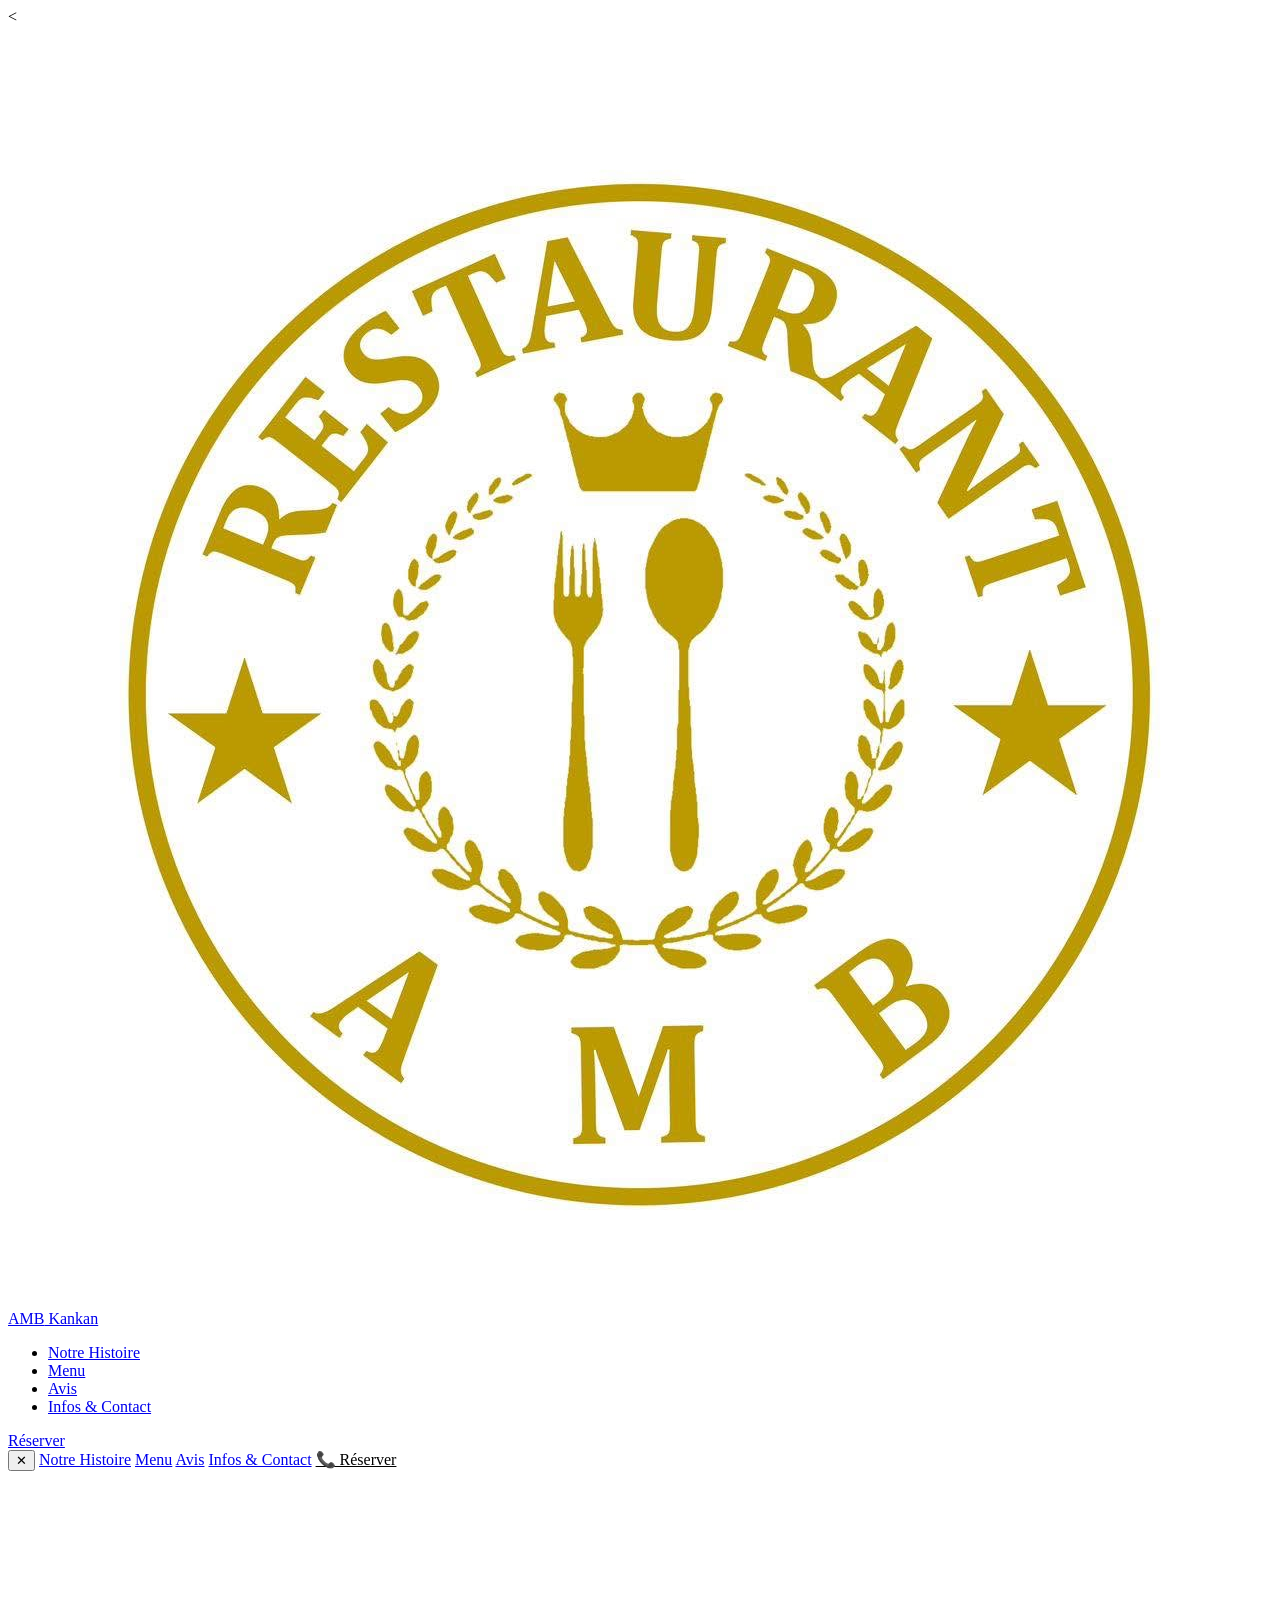
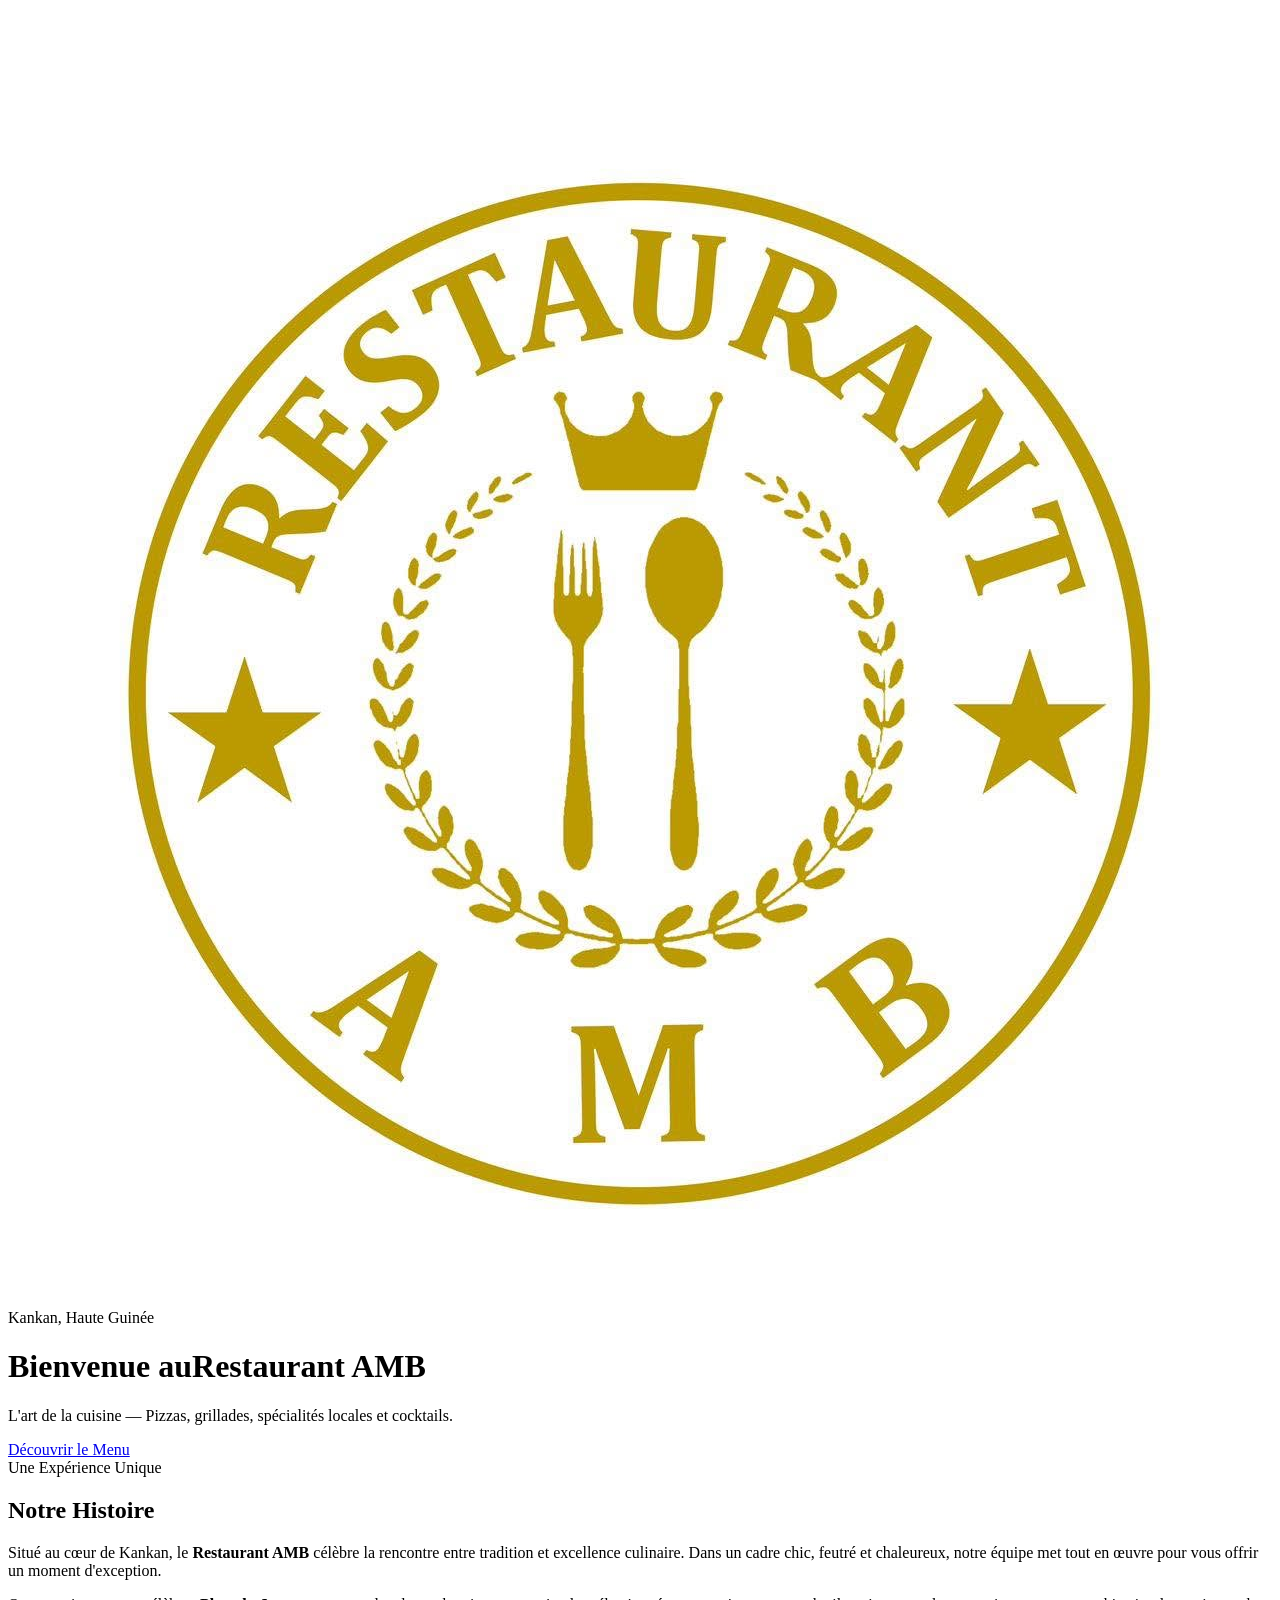
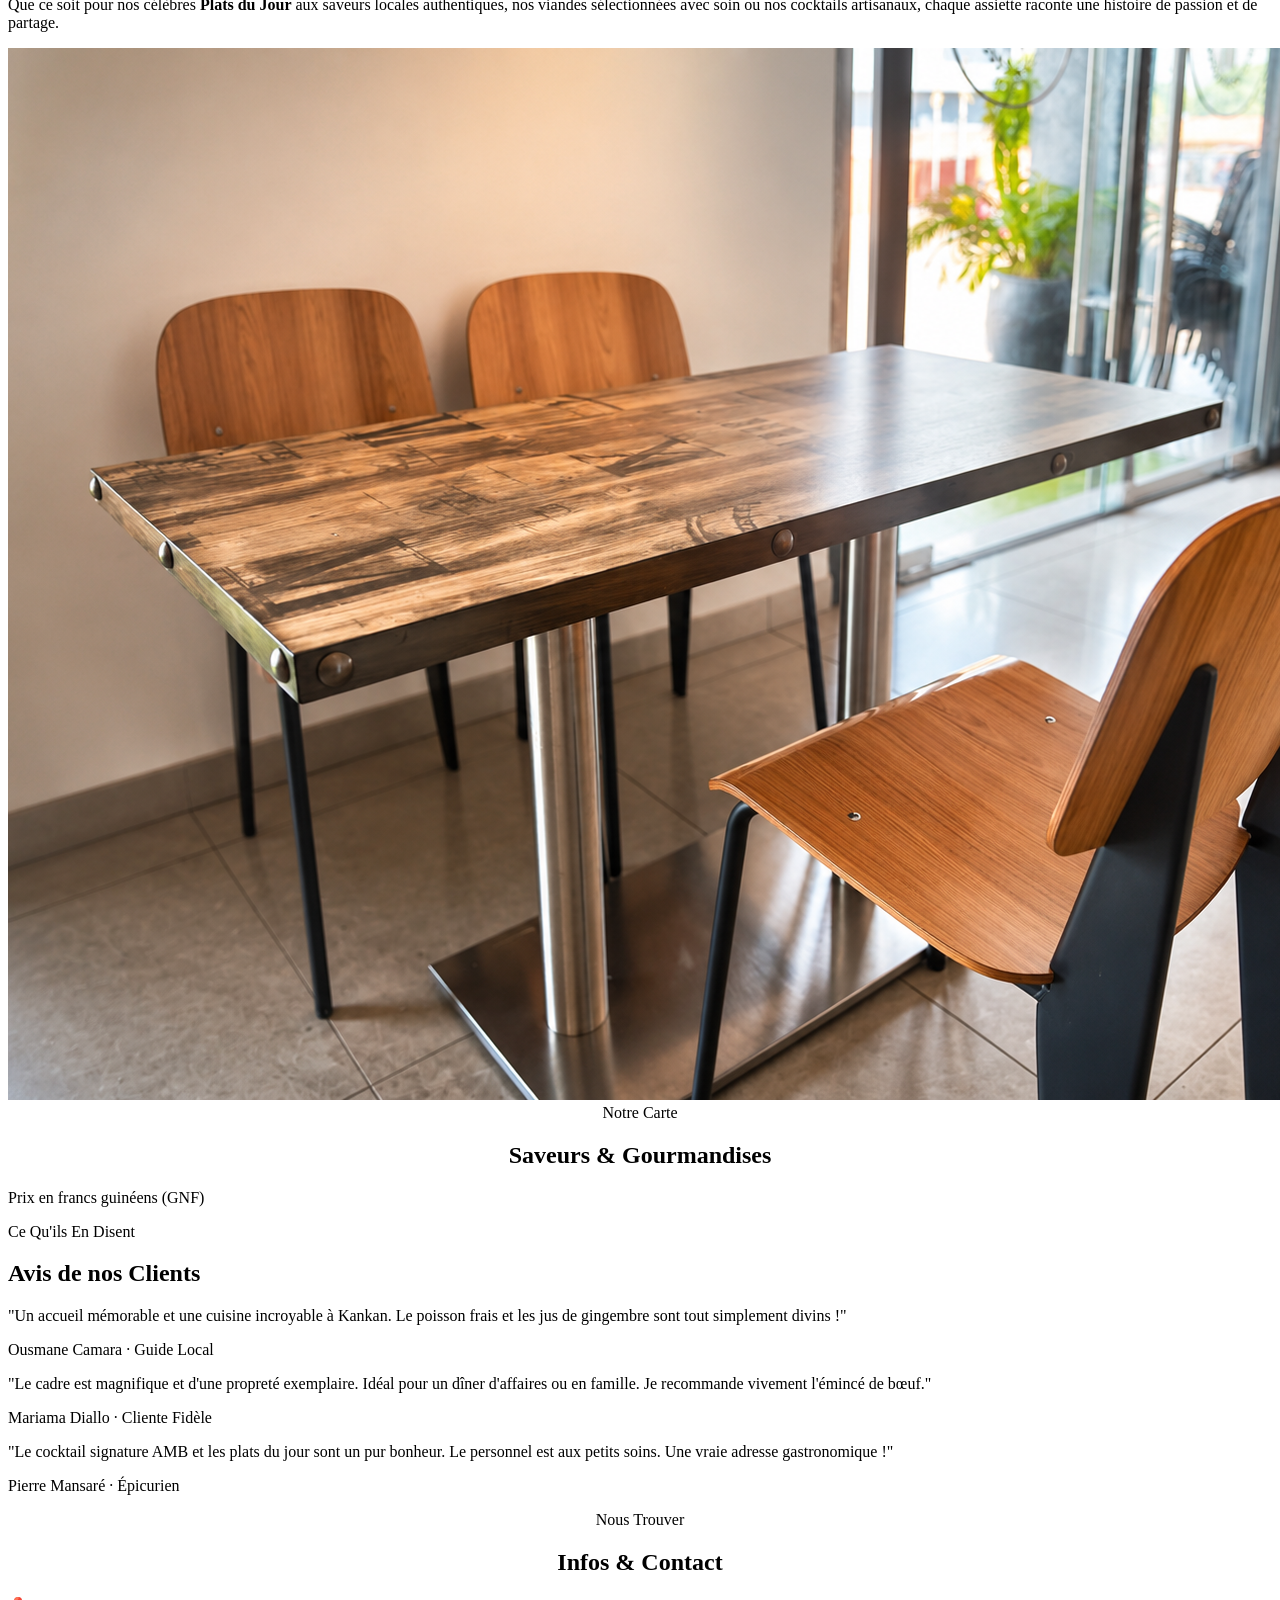
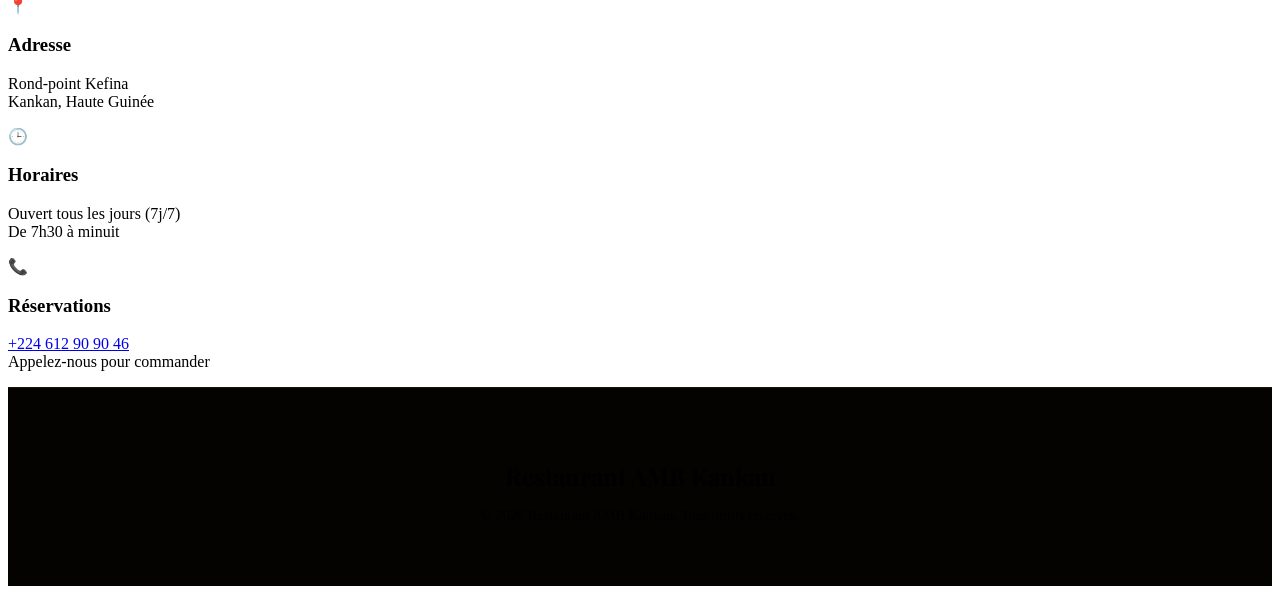
==== commit 28cc36ad: "Add files via upload" ====
--- a/index.html
+++ b/index.html
@@ -11,7 +11,7 @@
   <meta  content="RESTAURANT AMB" property="og:site_name">
   <meta name="application-name" content="RESTAURANT AMB" >
   <link rel="canonical" href="https://www.restaurant-amb.github.io/" />
-
+  <link rel="stylesheet" href="style.css">
   
   <!-- Open Graph / Facebook -->
   <meta property="og:site_name" content="RESTAURANT AMB">
@@ -36,6 +36,7 @@
   <!-- Sitemap & Favicon -->
   <link rel="sitemap" type="application/xml" title="Sitemap" href="/sitemap.xml" />
   <link rel="icon" href="amb-restaurant.jpg" type="image/x-icon" />
+  <
 
   <!-- ====== DONNÉES STRUCTURÉES JSON-LD ====== -->
   <script type="application/ld+json">
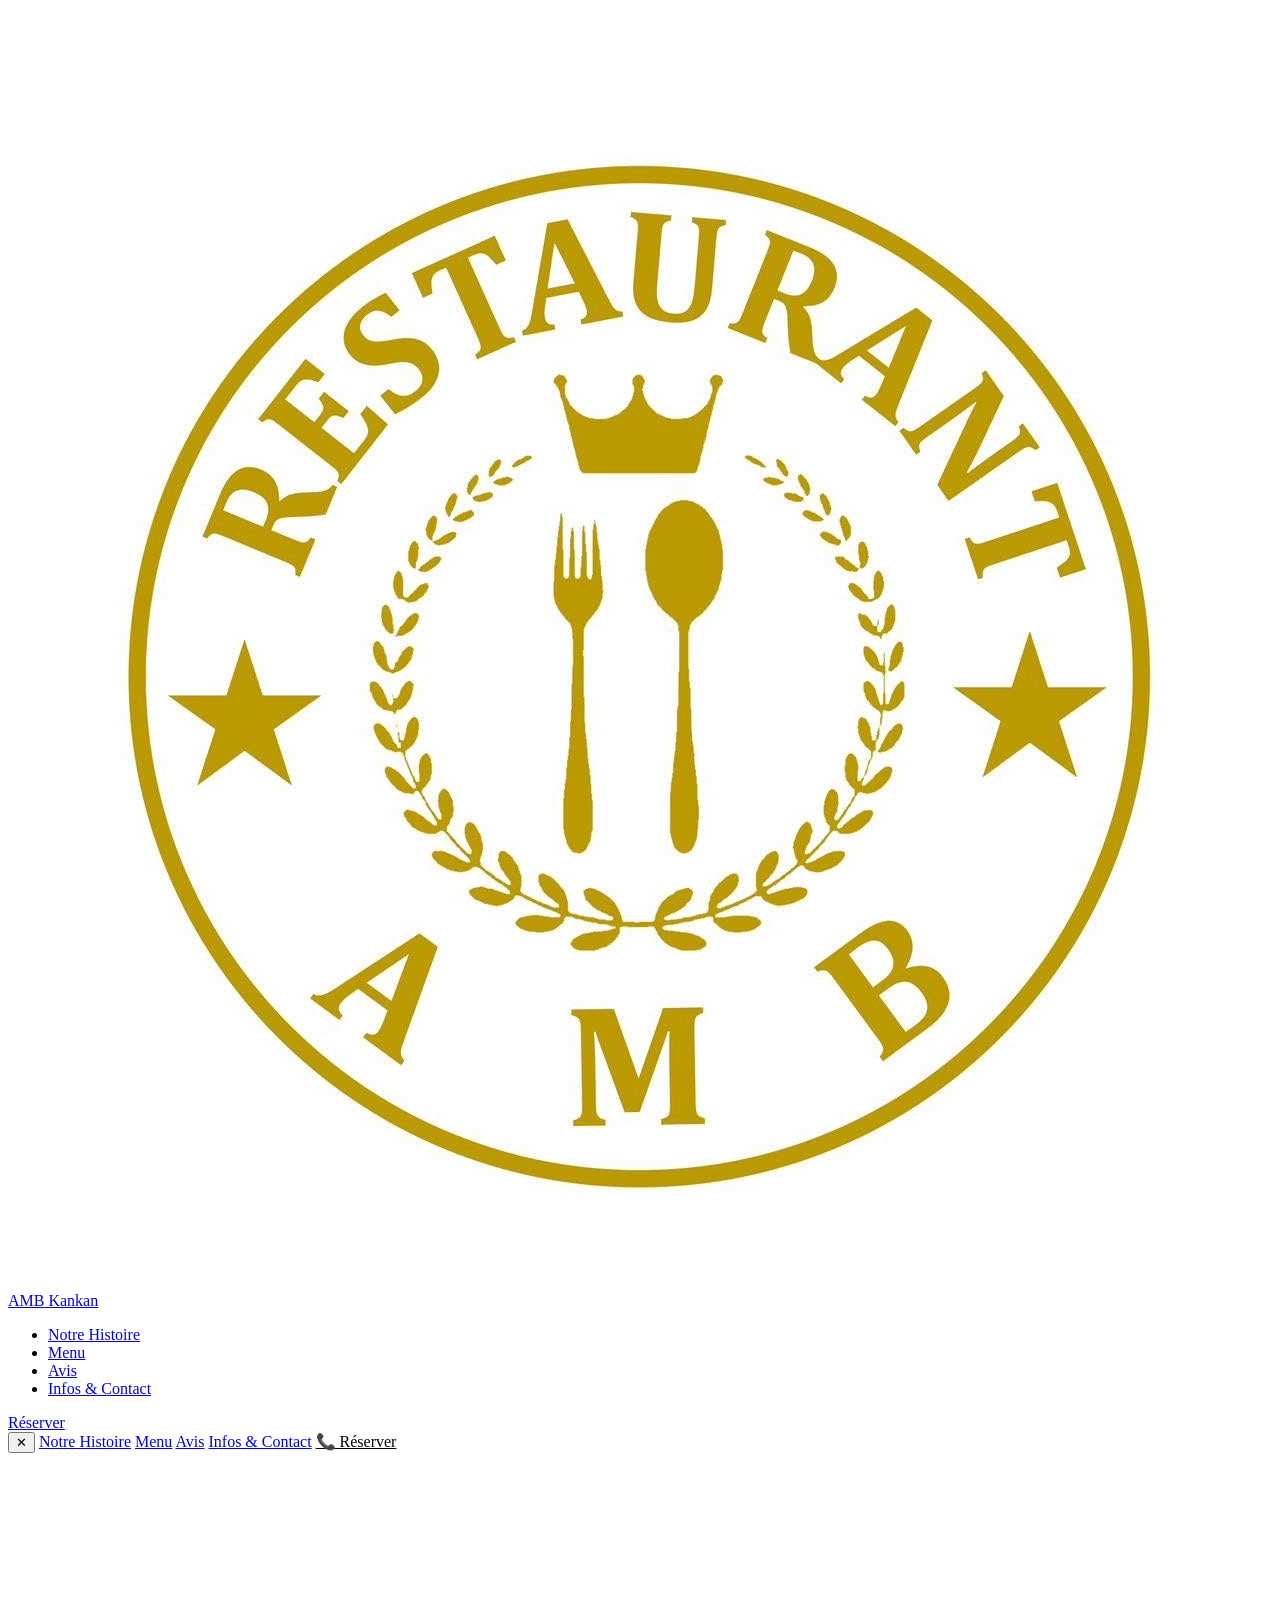
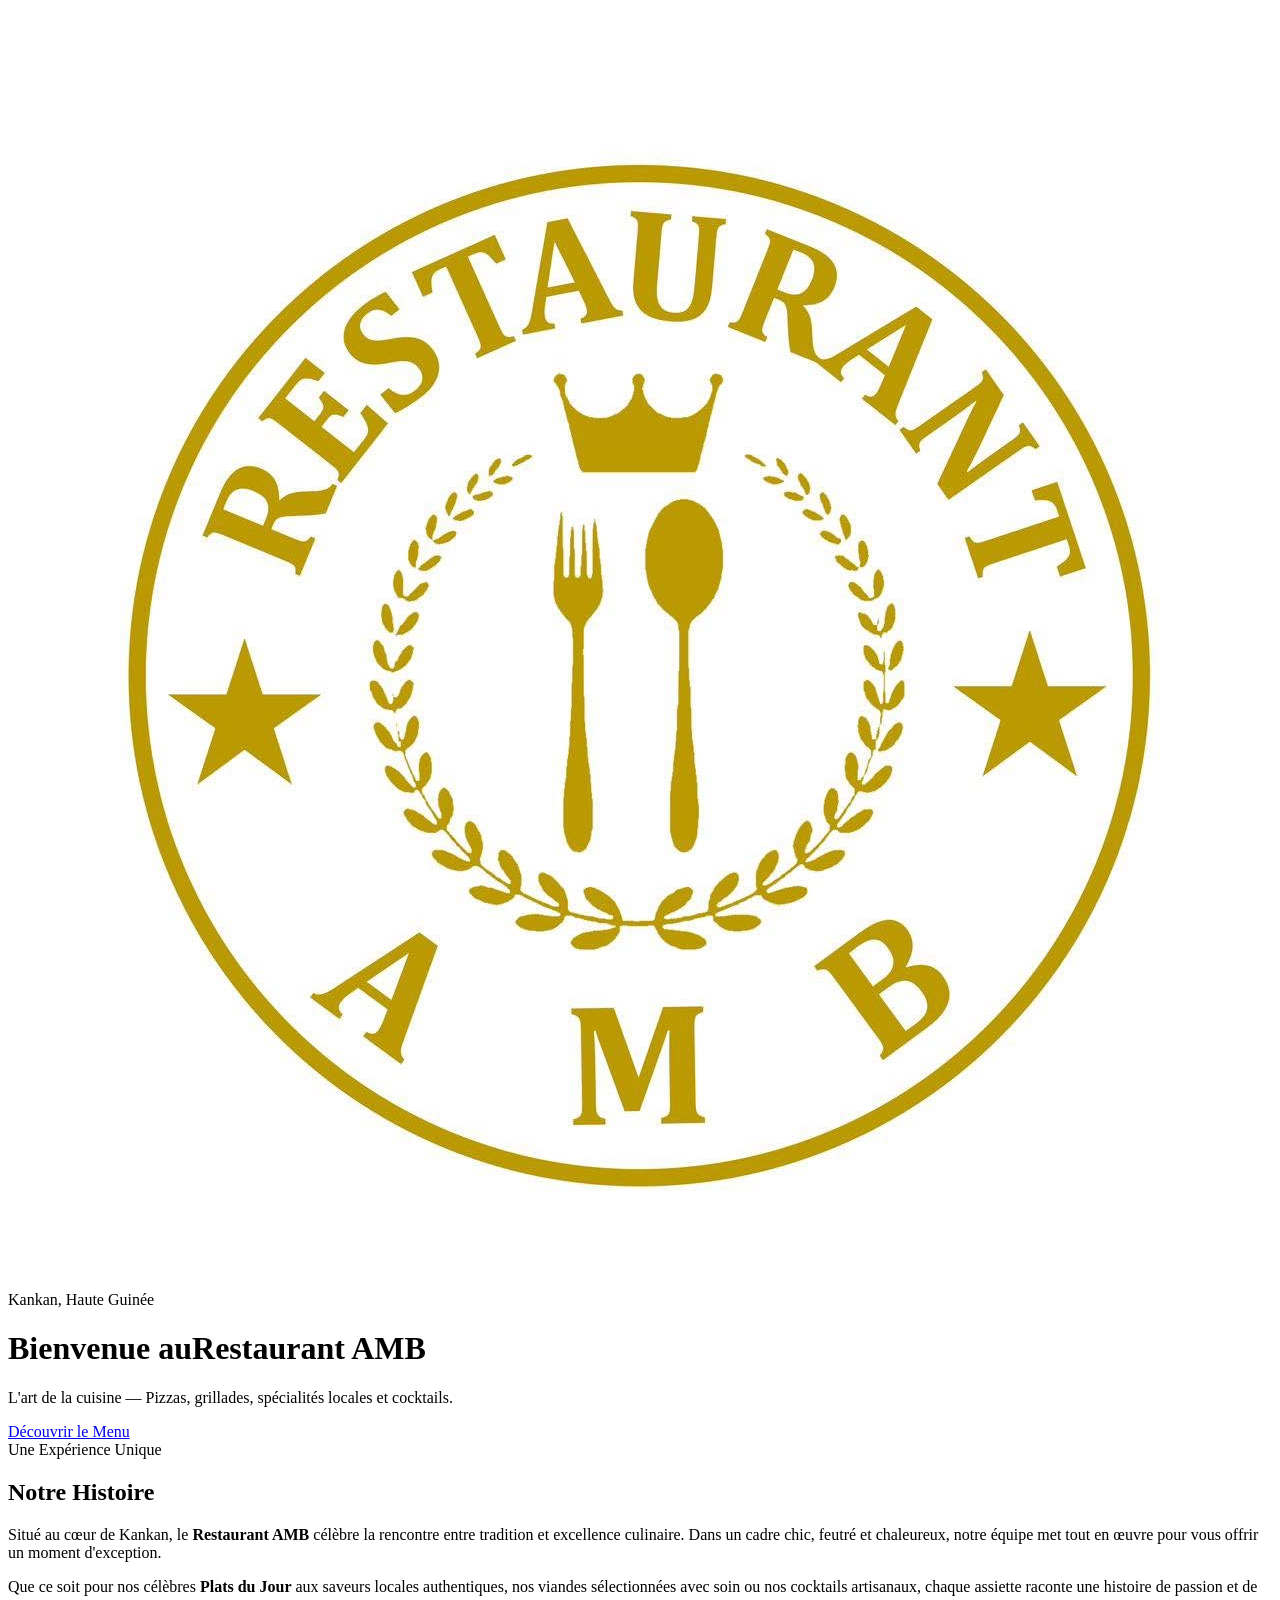
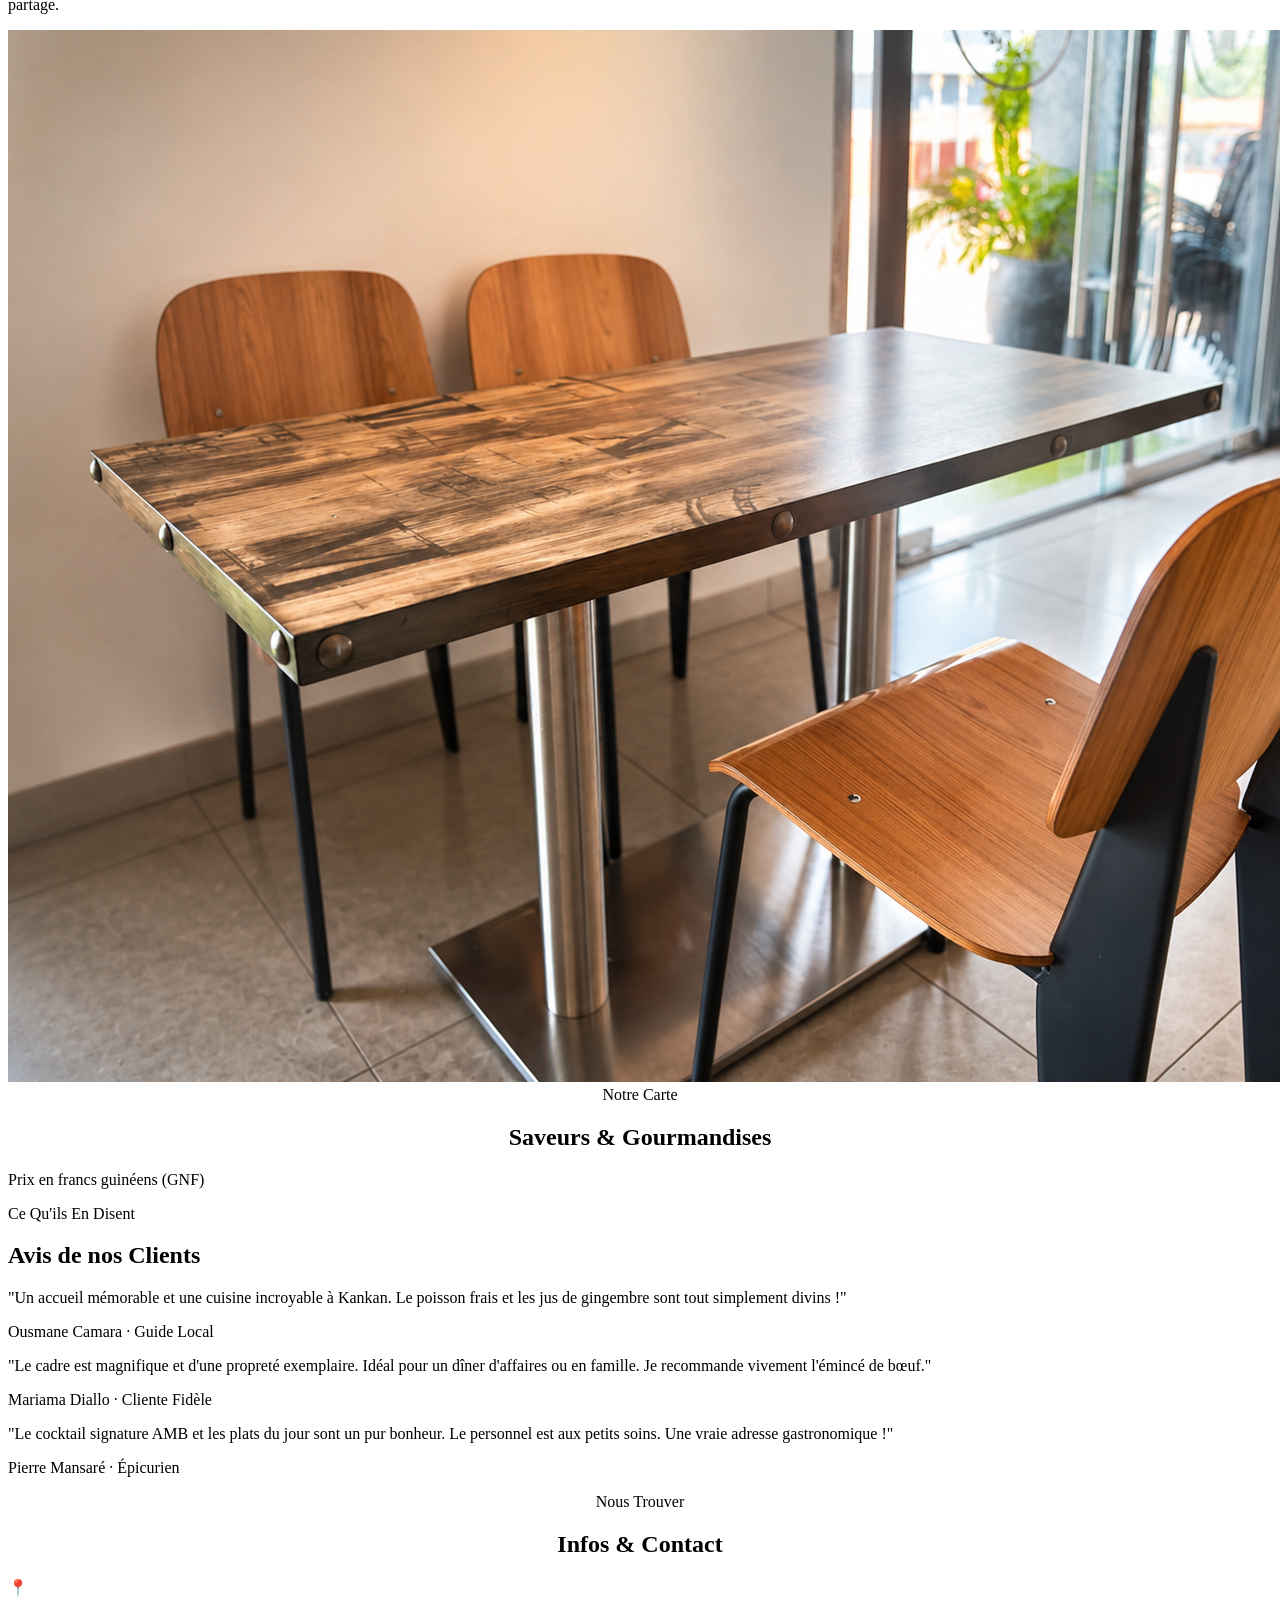
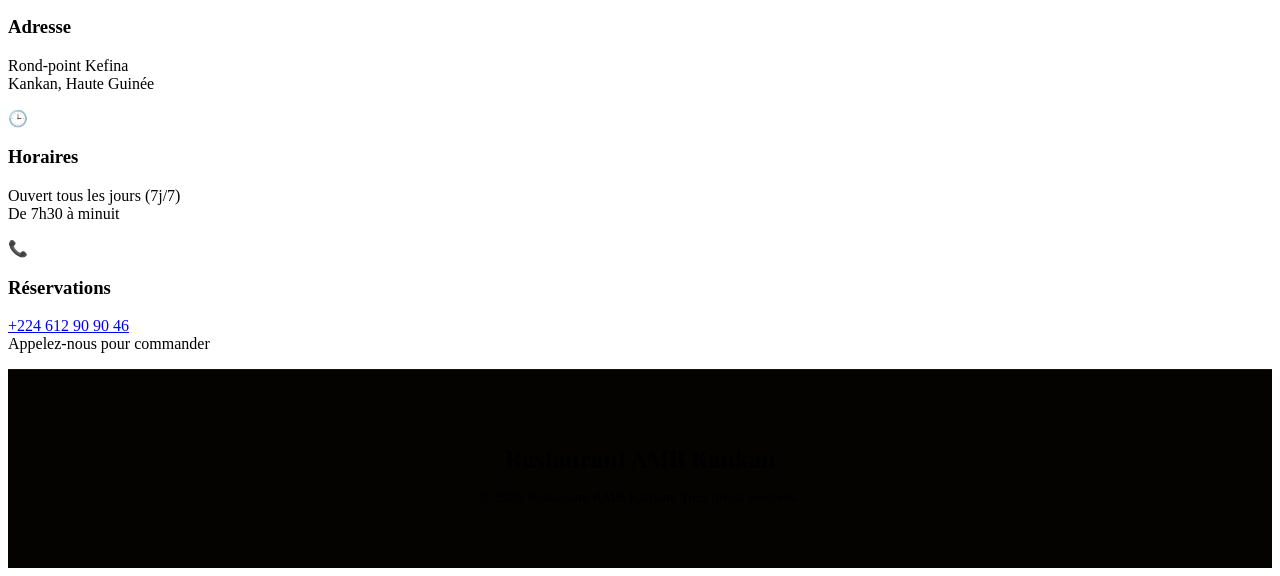
==== commit 6975cc7c: "Add files via upload" ====
--- a/index.html
+++ b/index.html
@@ -36,7 +36,6 @@
   <!-- Sitemap & Favicon -->
   <link rel="sitemap" type="application/xml" title="Sitemap" href="/sitemap.xml" />
   <link rel="icon" href="amb-restaurant.jpg" type="image/x-icon" />
-  <
 
   <!-- ====== DONNÉES STRUCTURÉES JSON-LD ====== -->
   <script type="application/ld+json">
